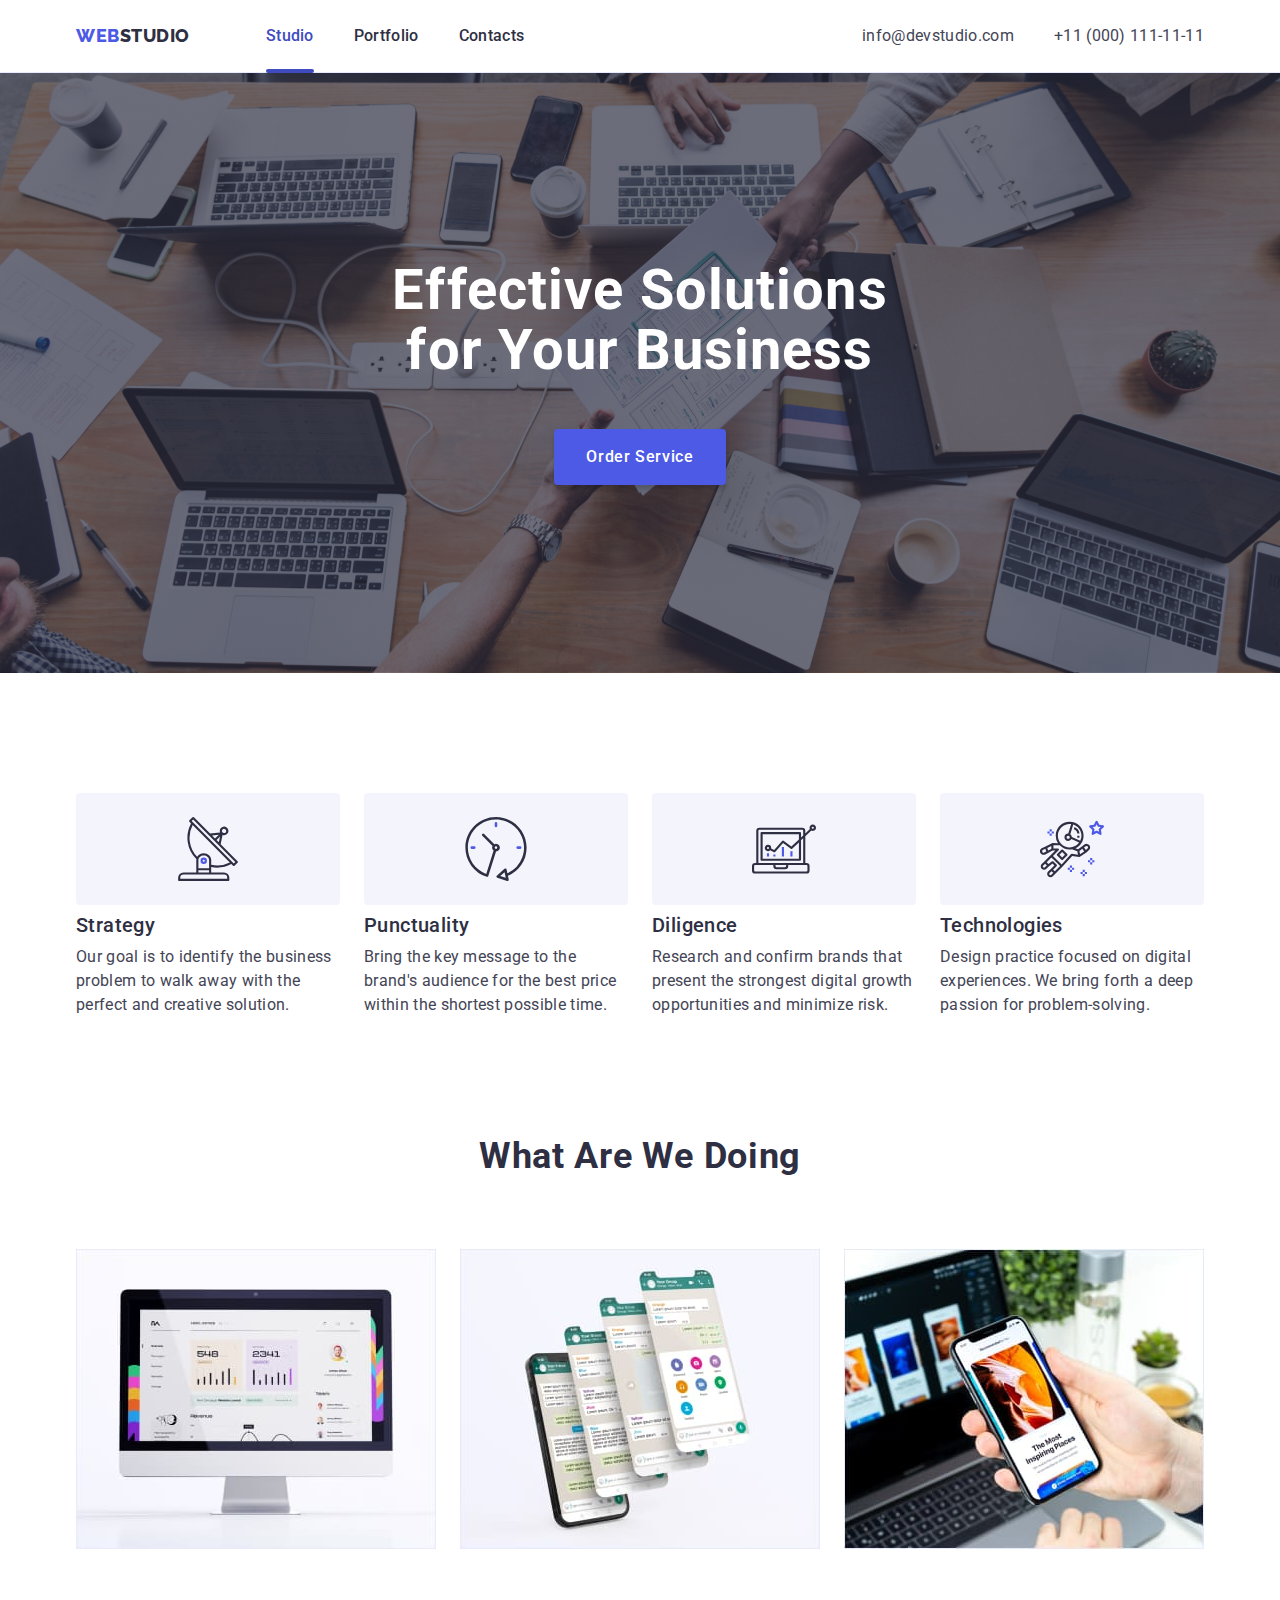
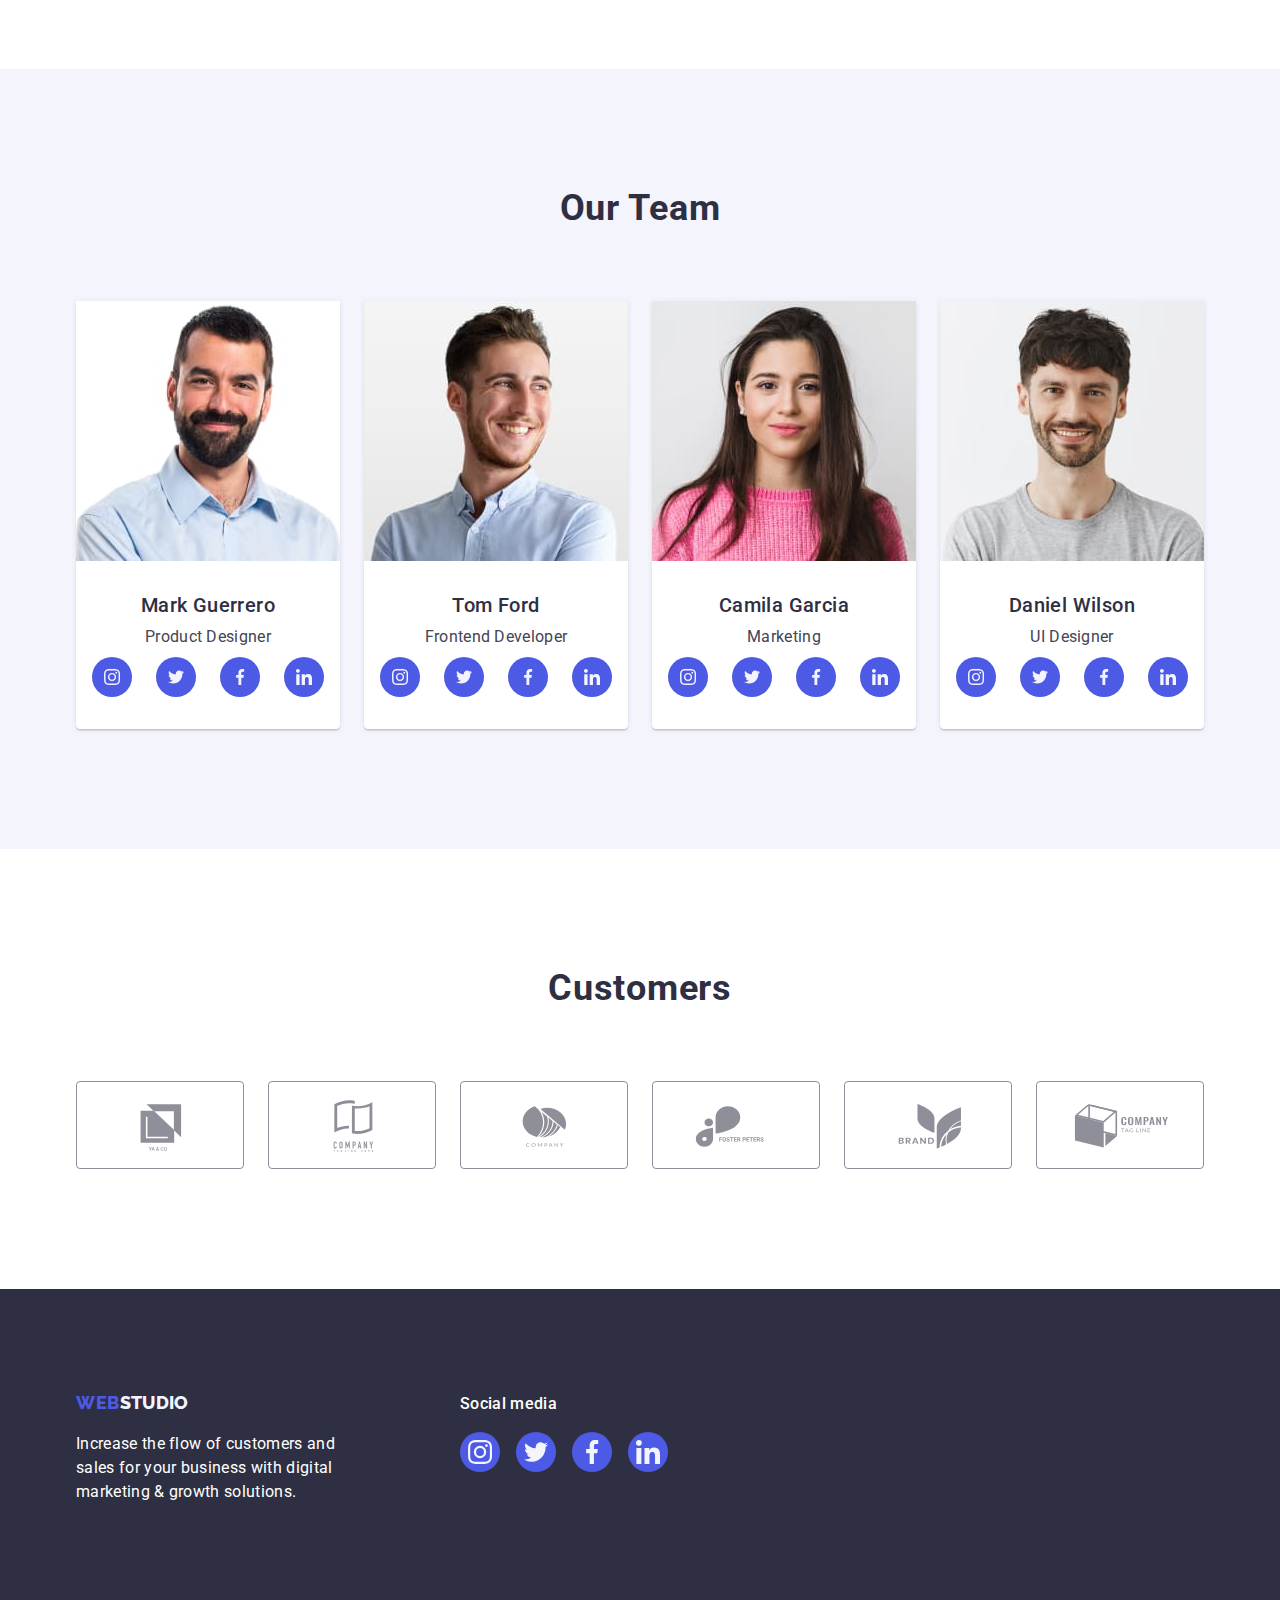
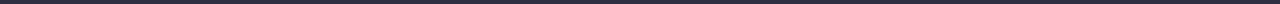
==== index.html @ bd39eb14 "Initial commit" ====
<!DOCTYPE html>
<html lang="en">
  <head>
    <meta charset="UTF-8" />
    <meta name="viewport" content="width=device-width, initial-scale=1.0" />
    <title>WEBSTUDIO</title>
    <link
      rel="stylesheet"
      href="https://cdnjs.cloudflare.com/ajax/libs/modern-normalize/2.0.0/modern-normalize.min.css"
      integrity="sha512-4xo8blKMVCiXpTaLzQSLSw3KFOVPWhm/TRtuPVc4WG6kUgjH6J03IBuG7JZPkcWMxJ5huwaBpOpnwYElP/m6wg=="
      crossorigin="anonymous"
      referrerpolicy="no-referrer"
    />
    <link rel="preconnect" href="https://fonts.googleapis.com" />
    <link rel="preconnect" href="https://fonts.gstatic.com" crossorigin />
    <link
      rel="stylesheet"
      href="https://cdn.jsdelivr.net/npm/modern-normalize@2.0.0/modern-normalize.min.css"
    />
    <link
      href="https://fonts.googleapis.com/css2?family=Raleway:wght@800&family=Roboto:wght@400;500;700;900&display=swap"
      rel="stylesheet"
    />
    <link rel="stylesheet" href="./css/styles.css" />
  </head>
  <body>
    <header class="page-header">
      <div class="container header-container">
        <nav class="menu-wrapper">
          <a href="./index.html" class="logo link"
            >Web<span class="logo-accent">Studio</span></a
          >
          <ul class="list header-flex-wrapper">
            <li class="menu-item">
              <a class="link current" href="./index.html">Studio</a>
            </li>
            <li class="menu-item">
              <a class="link" href="./portfolio.html">Portfolio</a>
            </li>
            <li class="menu-item"><a class="link" href="">Contacts</a></li>
          </ul>
        </nav>
        <address class="address-data">
          <ul class="list header-flex-wrapper">
            <li class="contact-data">
              <a class="link" href="mailto:info@devstudio.com"
                >info@devstudio.com</a
              >
            </li>
            <li class="contact-data">
              <a class="link" href="tel:+110001111111">+11 (000) 111-11-11</a>
            </li>
          </ul>
        </address>
      </div>
    </header>

    <main>
      <section class="hero-screen">
        <div class="container">
          <h1 class="hero-header">Effective Solutions for Your Business</h1>
          <button class="cta" type="button" data-modal-open>
            Order Service
          </button>
        </div>
      </section>

      <section class="section-wrapper">
        <div class="container">
          <h2 class="visually-hidden">About us</h2>
          <ul class="list list-wrapper">
            <li class="list-item">
              <div class="icon-wrapper">
                <svg
                  class="icon-block"
                  width="64"
                  height="64"
                  aria-label="Satelite icon"
                >
                  <use href="./images/icons.svg#icon-antenna"></use>
                </svg>
              </div>
              <h3 class="block-header">Strategy</h3>
              <p class="block-descr">
                Our goal is to identify the business problem to walk away with
                the perfect and creative solution.
              </p>
            </li>
            <li class="list-item">
              <div class="icon-wrapper">
                <svg
                  class="icon-block"
                  width="64"
                  height="64"
                  aria-label="Clock icon"
                >
                  <use href="./images/icons.svg#icon-clock"></use>
                </svg>
              </div>
              <h3 class="block-header">Punctuality</h3>
              <p class="block-descr">
                Bring the key message to the brand's audience for the best price
                within the shortest possible time.
              </p>
            </li>
            <li class="list-item">
              <div class="icon-wrapper">
                <svg
                  class="icon-block"
                  width="64"
                  height="64"
                  aria-label="Icon with laptop and diagram"
                >
                  <use href="./images/icons.svg#icon-diagram"></use>
                </svg>
              </div>
              <h3 class="block-header">Diligence</h3>
              <p class="block-descr">
                Research and confirm brands that present the strongest digital
                growth opportunities and minimize risk.
              </p>
            </li>
            <li class="list-item">
              <div class="icon-wrapper">
                <svg
                  class="icon-block"
                  width="64"
                  height="64"
                  aria-label="Icon with astronaut and stars"
                >
                  <use href="./images/icons.svg#icon-astronaut"></use>
                </svg>
              </div>
              <h3 class="block-header">Technologies</h3>
              <p class="block-descr">
                Design practice focused on digital experiences. We bring forth a
                deep passion for problem-solving.
              </p>
            </li>
          </ul>
        </div>
      </section>

      <section class="about-section-wrapper">
        <div class="container">
          <h2 class="section-header">What are we doing</h2>
          <ul class="list list-wrapper">
            <li class="photo-list">
              <img src="./images/desktop.jpg" alt="desktop" width="360" />
            </li>
            <li class="photo-list">
              <img src="./images/phone.jpg" alt="mobile versions" width="360" />
            </li>
            <li class="photo-list">
              <img
                src="./images/mobile.jpg"
                alt="mobile application"
                width="360"
              />
            </li>
          </ul>
        </div>
      </section>

      <section class="section-wrapper team-section">
        <div class="container">
          <h2 class="section-header">Our Team</h2>
          <ul class="list list-wrapper">
            <li class="team-card">
              <img
                src="./images/team/guerrero.jpg"
                alt="Mark Guerrero product designer"
                width="264"
              />
              <div class="card-text">
                <h3 class="block-header">Mark Guerrero</h3>
                <p class="block-descr">Product Designer</p>
                <ul class="list social-links-wrapper">
                  <li class="social-item">
                    <a class="social-link" href="">
                      <svg
                        class="social-icon"
                        width="16"
                        height="16"
                        aria-label="Instagram icon"
                      >
                        <use href="./images/icons.svg#icon-instagram"></use>
                      </svg>
                    </a>
                  </li>
                  <li class="social-item">
                    <a class="social-link" href="">
                      <svg
                        class="social-icon"
                        width="16"
                        height="16"
                        aria-label="Twitter icon"
                      >
                        <use href="./images/icons.svg#icon-twitter"></use>
                      </svg>
                    </a>
                  </li>
                  <li class="social-item">
                    <a class="social-link" href="">
                      <svg
                        class="social-icon"
                        width="16"
                        height="16"
                        aria-label="Facebook icon"
                      >
                        <use href="./images/icons.svg#icon-facebook"></use>
                      </svg>
                    </a>
                  </li>
                  <li class="social-item">
                    <a class="social-link" href="">
                      <svg
                        class="social-icon"
                        width="16"
                        height="16"
                        aria-label="Linkedin icon"
                      >
                        <use href="./images/icons.svg#icon-linkedin"></use>
                      </svg>
                    </a>
                  </li>
                </ul>
              </div>
            </li>
            <li class="team-card">
              <img
                src="./images/team/ford.jpg"
                alt="Tom Ford frontend developer"
                width="264"
              />
              <div class="card-text">
                <h3 class="block-header">Tom Ford</h3>
                <p class="block-descr">Frontend Developer</p>
                <ul class="list social-links-wrapper">
                  <li class="social-item">
                    <a class="social-link" href="">
                      <svg
                        class="social-icon"
                        width="16"
                        height="16"
                        aria-label="Instagram icon"
                      >
                        <use href="./images/icons.svg#icon-instagram"></use>
                      </svg>
                    </a>
                  </li>
                  <li class="social-item">
                    <a class="social-link" href="">
                      <svg
                        class="social-icon"
                        width="16"
                        height="16"
                        aria-label="Twitter icon"
                      >
                        <use href="./images/icons.svg#icon-twitter"></use>
                      </svg>
                    </a>
                  </li>
                  <li class="social-item">
                    <a class="social-link" href="">
                      <svg
                        class="social-icon"
                        width="16"
                        height="16"
                        aria-label="Facebook icon"
                      >
                        <use href="./images/icons.svg#icon-facebook"></use>
                      </svg>
                    </a>
                  </li>
                  <li class="social-item">
                    <a class="social-link" href="">
                      <svg
                        class="social-icon"
                        width="16"
                        height="16"
                        aria-label="Linkedin icon"
                      >
                        <use href="./images/icons.svg#icon-linkedin"></use>
                      </svg>
                    </a>
                  </li>
                </ul>
              </div>
            </li>
            <li class="team-card">
              <img
                src="./images/team/garcia.jpg"
                alt="Camila Garcia marketing"
                width="264"
              />
              <div class="card-text">
                <h3 class="block-header">Camila Garcia</h3>
                <p class="block-descr">Marketing</p>
                <ul class="list social-links-wrapper">
                  <li class="social-item">
                    <a class="social-link" href="">
                      <svg
                        class="social-icon"
                        width="16"
                        height="16"
                        aria-label="Instagram icon"
                      >
                        <use href="./images/icons.svg#icon-instagram"></use>
                      </svg>
                    </a>
                  </li>
                  <li class="social-item">
                    <a class="social-link" href="">
                      <svg
                        class="social-icon"
                        width="16"
                        height="16"
                        aria-label="Twitter icon"
                      >
                        <use href="./images/icons.svg#icon-twitter"></use>
                      </svg>
                    </a>
                  </li>
                  <li class="social-item">
                    <a class="social-link" href="">
                      <svg
                        class="social-icon"
                        width="16"
                        height="16"
                        aria-label="Facebook icon"
                      >
                        <use href="./images/icons.svg#icon-facebook"></use>
                      </svg>
                    </a>
                  </li>
                  <li class="social-item">
                    <a class="social-link" href="">
                      <svg
                        class="social-icon"
                        width="16"
                        height="16"
                        aria-label="Linkedin icon"
                      >
                        <use href="./images/icons.svg#icon-linkedin"></use>
                      </svg>
                    </a>
                  </li>
                </ul>
              </div>
            </li>
            <li class="team-card">
              <img
                src="./images/team/wilson.jpg"
                alt="Daniel Wilson UI designer"
                width="264"
              />
              <div class="card-text">
                <h3 class="block-header">Daniel Wilson</h3>
                <p class="block-descr">UI Designer</p>
                <ul class="list social-links-wrapper">
                  <li class="social-item">
                    <a class="social-link" href="">
                      <svg
                        class="social-icon"
                        width="16"
                        height="16"
                        aria-label="Instagram icon"
                      >
                        <use href="./images/icons.svg#icon-instagram"></use>
                      </svg>
                    </a>
                  </li>
                  <li class="social-item">
                    <a class="social-link" href="">
                      <svg
                        class="social-icon"
                        width="16"
                        height="16"
                        aria-label="Twitter icon"
                      >
                        <use href="./images/icons.svg#icon-twitter"></use>
                      </svg>
                    </a>
                  </li>
                  <li class="social-item">
                    <a class="social-link" href="">
                      <svg
                        class="social-icon"
                        width="16"
                        height="16"
                        aria-label="Facebook icon"
                      >
                        <use href="./images/icons.svg#icon-facebook"></use>
                      </svg>
                    </a>
                  </li>
                  <li class="social-item">
                    <a class="social-link" href="">
                      <svg
                        class="social-icon"
                        width="16"
                        height="16"
                        aria-label="Linkedin icon"
                      >
                        <use href="./images/icons.svg#icon-linkedin"></use>
                      </svg>
                    </a>
                  </li>
                </ul>
              </div>
            </li>
          </ul>
        </div>
      </section>
      <section class="section-wrapper">
        <div class="container">
          <h2 class="section-header">Customers</h2>
          <ul class="list customers-list-wrapper">
            <li class="customers-list-item">
              <a href="" class="customer-link-item">
                <svg
                  class="customers-icon"
                  width="104"
                  height="56"
                  aria-label="company logo"
                >
                  <use href="./images/icons.svg#icon-customer-1"></use>
                </svg>
              </a>
            </li>
            <li class="customers-list-item">
              <a href="" class="customer-link-item">
                <svg
                  class="customers-icon"
                  width="104"
                  height="56"
                  aria-label="company logo"
                >
                  <use href="./images/icons.svg#icon-customer-2"></use>
                </svg>
              </a>
            </li>
            <li class="customers-list-item">
              <a href="" class="customer-link-item"
                ><svg
                  class="customers-icon"
                  width="104"
                  height="56"
                  aria-label="company logo"
                >
                  <use href="./images/icons.svg#icon-customer-3"></use>
                </svg>
              </a>
            </li>
            <li class="customers-list-item">
              <a href="" class="customer-link-item">
                <svg
                  class="customers-icon"
                  width="104"
                  height="56"
                  aria-label="company logo"
                >
                  <use href="./images/icons.svg#icon-customer-4"></use>
                </svg>
              </a>
            </li>
            <li class="customers-list-item">
              <a href="" class="customer-link-item">
                <svg
                  class="customers-icon"
                  width="104"
                  height="56"
                  aria-label="company logo"
                >
                  <use href="./images/icons.svg#icon-customer-5"></use>
                </svg>
              </a>
            </li>
            <li class="customers-list-item">
              <a href="" class="customer-link-item">
                <svg
                  class="customers-icon"
                  width="104"
                  height="56"
                  aria-label="company logo"
                >
                  <use href="./images/icons.svg#icon-customer-6"></use>
                </svg>
              </a>
            </li>
          </ul>
        </div>
      </section>
    </main>

    <footer class="page-footer">
      <div class="container footer-container">
        <div class="footer-item">
          <a href="./index.html" class="logo link">
            Web<span class="footer-logo">Studio</span></a
          >
          <p class="footer-text">
            Increase the flow of customers and sales for your business with
            digital marketing & growth solutions.
          </p>
        </div>
        <div class="footer-item">
          <p class="footer-header-text">Social media</p>
          <ul class="list footer-links-wrapper">
            <li class="social-item">
              <a class="social-link-footer" href="">
                <svg
                  class="social-icon"
                  width="24"
                  height="24"
                  aria-label="Instagram icon"
                >
                  <use href="./images/icons.svg#icon-instagram"></use>
                </svg>
              </a>
            </li>
            <li class="social-item">
              <a class="social-link-footer" href="">
                <svg
                  class="social-icon"
                  width="24"
                  height="24"
                  aria-label="Twitter icon"
                >
                  <use href="./images/icons.svg#icon-twitter"></use>
                </svg>
              </a>
            </li>
            <li class="social-item">
              <a class="social-link-footer" href="">
                <svg
                  class="social-icon"
                  width="24"
                  height="24"
                  aria-label="Facebook icon"
                >
                  <use href="./images/icons.svg#icon-facebook"></use>
                </svg>
              </a>
            </li>
            <li class="social-item">
              <a class="social-link-footer" href="">
                <svg
                  class="social-icon"
                  width="24"
                  height="24"
                  aria-label="Linkedin icon"
                >
                  <use href="./images/icons.svg#icon-linkedin"></use>
                </svg>
              </a>
            </li>
          </ul>
        </div>
      </div>
    </footer>

    <div class="backdrop is-hidden" data-modal>
      <div class="modal">
        <button type="button" class="close-btn" data-modal-close>
          <svg
            class="icon-close"
            width="8"
            height="8"
            aria-label="Modal window close icon"
          >
            <use href="./images/icons.svg#icon-close"></use>
          </svg>
        </button>
      </div>
    </div>

    <script src="./js/modal.js"></script>
  </body>
</html>
---- css/styles.css ----
:root {
  --primary-dark-color: #2E2F42;
  --primary-text-color: #434455;
  --primary-background-color: #FFFFFF;
  --primary-brand-color: #4D5AE5;
  --pressed-button-color: #404BBF;
  --frame-color: #E7E9FC;
  --secondary-light-color: #F4F4FD;
  --transition-dur-and-func: 250ms cubic-bezier(0.4, 0, 0.2, 1)
}

body {
  font-family: "Roboto", sans-serif;
  color: var(--primary-text-color);
  background-color: var(--primary-background-color);
}

h1,
h2,
h3,
p,
ul {
  margin-top: 0;
  margin-bottom: 0;
}

ul {
  padding-left: 0;
}

img {
  display: block;
  width: 100%;
}

.list {
  list-style-type: none;
}

.link {
  display: block;
  text-decoration: none;
  color: var(--primary-dark-color);
  font-style: normal;
  transition: color var(--transition-dur-and-func);
}

button {
  cursor: pointer;
  font-size: 16px;
  font-weight: 500;
  line-height: 1.5;
  letter-spacing: 0.04em;
}

.container {
  max-width: 1158px;
  margin-left: auto;
  margin-right: auto;
  padding: 0 15px;
}

.header-container {
  display: flex;
  justify-content: space-between;
}

.page-header {
  border-bottom: 1px solid var(--frame-color);
  box-shadow: 0px 2px 1px rgba(46, 47, 66, 0.08), 0px 1px 1px rgba(46, 47, 66, 0.16), 0px 1px 6px rgba(46, 47, 66, 0.08);
}

.header-flex-wrapper {
  display: flex;
  gap: 40px;
}

.menu-wrapper {
  display: flex;
  align-items: center;
}

.logo {
  font-family: 'Raleway', sans-serif;
  font-size: 18px;
  font-weight: 800;
  line-height: 1.17;
  letter-spacing: 0.03em;
  margin-right: 76px;
  text-transform: uppercase;
  color: var(--primary-brand-color);
}

.logo-accent {
  color: var(--primary-dark-color);
}

.menu-item,
.footer-header-text {
  font-size: 16px;
  font-weight: 500;
  line-height: 1.5;
  letter-spacing: 0.02em;
}

.menu-item .link {
  padding-top: 24px;
  padding-bottom: 24px;
}

.list .link:hover,
.list .link:focus,
.list .link:active {
  color: var(--pressed-button-color);
}

.current {
  color: var(--pressed-button-color);
  position: relative;
}

.current::after {
  position: absolute;
  content: '';
  left: 0;
  bottom: -1px;
  width: 100%;
  height: 4px;
  border-radius: 2px;
  background-color: var(--pressed-button-color);
}

.contact-data .link {
  line-height: 1.5;
  letter-spacing: 0.02em;
  color: var(--primary-text-color);
  padding-top: 24px;
  padding-bottom: 24px;
}

.address-data {
  font-style: normal;
}

.hero-screen {
  max-width: 1440px;
  padding: 188px 0;
  margin: 0 auto;
  background-color: var(--primary-dark-color);
  color: var(--primary-background-color);
  text-align: center;
  background-image: linear-gradient(rgba(46, 47, 66, 0.7),
      rgba(46, 47, 66, 0.7)), url(../images/hero-bg.jpg);
  background-size: cover;
  background-repeat: no-repeat;
  background-position: center;
}

.hero-header {
  font-size: 56px;
  line-height: 1.07;
  letter-spacing: 0.02em;
  margin: 0 auto 48px;
  max-width: 496px;
}

.section-header {
  font-size: 36px;
  line-height: 1.11;
  letter-spacing: 0.02em;
  text-align: center;
  text-transform: capitalize;
  color: var(--primary-dark-color);
  margin-bottom: 72px;
}

.cta {
  padding: 16px 32px;
  color: var(--primary-background-color);
  display: block;
  min-width: 169px;
  height: 56px;
  border: none;
  border-radius: 4px;
  margin: 0 auto;
  background-color: var(--primary-brand-color);
  box-shadow: 0px 4px 4px 0px #00000026;
  transition: background-color var(--transition-dur-and-func);
}

.cta:hover,
.cta:focus {
  background-color: var(--pressed-button-color);
}

.list-wrapper {
  display: flex;
  gap: 24px;
}

.section-wrapper {
  padding: 120px 0;
}

.list-item {
  width: calc((100% - 72px)/4);
}

.about-section-wrapper {
  padding-bottom: 120px;
}

.icon-wrapper {
  height: 112px;
  display: flex;
  justify-content: center;
  align-items: center;
  margin-bottom: 8px;
  background-color: var(--secondary-light-color);
  border-radius: 4px;
}

.photo-list {
  width: calc((100% - 48px)/3);
}

.team-section {
  background-color: var(--secondary-light-color);
}

.team-card {
  background-color: var(--primary-background-color);
  width: calc((100% - 72px)/4);
  border-radius: 0px 0px 4px 4px;
  box-shadow: 0px 2px 1px 0px #2E2F4214, 0px 1px 1px 0px #2E2F4229, 0px 1px 6px 0px #2E2F4214;
}

.card-text {
  text-align: center;
  padding: 32px 0;
}

.social-links-wrapper {
  display: flex;
  justify-content: center;
  gap: 24px;
  padding: 8px 16px 0;
}

.social-link,
.social-link-footer {
  display: flex;
  justify-content: center;
  align-items: center;
  width: 40px;
  height: 40px;
  border-radius: 50%;
  background-color: var(--primary-brand-color);
  transition: background-color var(--transition-dur-and-func);
}

.social-link:hover,
.social-link:focus {
  background-color: var(--pressed-button-color);
}

.social-link-footer:hover,
.social-link-footer:focus {
  background-color: #31D0AA;
}

.customers-list-item {
  width: calc((100% - 24px*5)/6);
  height: 88px;
}

.social-icon {
  fill: #f4f4fd;
}

.customers-list-wrapper {
  display: flex;
  justify-content: space-between;
  gap: 24px;
}

.customer-link-item {
  display: flex;
  justify-content: center;
  align-items: center;
  height: 100%;
  padding: 16px 32px;
  color: #8E8F99;
  border: 1px solid #8E8F99;
  border-radius: 4px;
  transition: border-color var(--transition-dur-and-func), color var(--transition-dur-and-func);
}

.customer-link-item:hover,
.customer-link-item:focus {
  border-color: 1px solid var(--pressed-button-color);
  color: var(--pressed-button-color);
}

.customers-icon {
  fill: #8E8F99;
  transition: fill var(--transition-dur-and-func);
}

.customer-link-item:hover .customers-icon,
.customer-link-item:focus .customers-icon {
  fill: var(--pressed-button-color);
}

.block-header,
.portfolio-header {
  font-size: 20px;
  font-weight: 500;
  line-height: 1.2;
  letter-spacing: 0.02em;
  color: var(--primary-dark-color);
  margin-bottom: 8px;
}

.block-descr,
.portfolio-descr,
.portfolio-overlay-text {
  line-height: 1.5;
  letter-spacing: 0.02em;
}

.portfolio-descr {
  color: var(--primary-text-color);
}

.portfolio-overlay {
  position: relative;
  overflow: hidden;
}

.portfolio-overlay-text {
  position: absolute;
  top: 0;
  left: 0;
  padding: 40px 32px;
  background-color: #4D5AE5;
  width: 100%;
  height: 100%;
  color: var(--secondary-light-color);
  transition: transform var(--transition-dur-and-func);
  transform: translateY(100%);
}

.portfoloio-link:hover .portfolio-overlay-text,
.portfoloio-link:focus .portfolio-overlay-text {
  transform: translateY(0%);
}

.visually-hidden {
  position: absolute;
  width: 1px;
  height: 1px;
  margin: -1px;
  border: 0;
  padding: 0;
  white-space: nowrap;
  clip-path: inset(100%);
  clip: rect(0 0 0 0);
  overflow: hidden;
}

.portfolio-section {
  padding-top: 96px;
  padding-bottom: 120px;
}

.portfolio-cards {
  display: flex;
  justify-content: center;
  flex-wrap: wrap;
  gap: 48px 24px;
}

.portfolio-item {
  width: calc((100% - 48px) / 3);
}

.portfoloio-link {
  box-shadow: none;
  transition: box-shadow var(--transition-dur-and-func);
}

.portfoloio-link:hover,
.portfoloio-link:focus {
  box-shadow: 0px 1px 6px rgba(46, 47, 66, 0.08),
    0px 1px 1px rgba(46, 47, 66, 0.16),
    0px 2px 1px rgba(46, 47, 66, 0.08);
}

.portfolio-card-text {
  padding: 32px 16px;
  border: 1px solid var(--frame-color);
  border-top: none;
}

.filter-menu {
  display: flex;
  justify-content: center;
  gap: 24px;
  margin-bottom: 72px;
}

.filter-button {
  color: var(--primary-brand-color);
  background-color: var(--secondary-light-color);
  padding: 12px 24px;
  border: 1px solid var(--frame-color);
  border-radius: 4px;
  box-shadow: none;
  transition: color var(--transition-dur-and-func), background-color var(--transition-dur-and-func), border-color var(--transition-dur-and-func), box-shadow var(--transition-dur-and-func);
}

.filter-button:hover,
.filter-button:focus {
  color: var(--primary-background-color);
  background-color: var(--pressed-button-color);
  border-color: var(--pressed-button-color);
  box-shadow: 0px 3px 1px rgba(0, 0, 0, 0.1),
    0px 2px 1px rgba(0, 0, 0, 0.08),
    0px 2px 2px rgba(0, 0, 0, 0.12);
}

.page-footer {
  padding: 100px 0;
  background-color: var(--primary-dark-color);
}

.footer-container {
  display: flex;
  align-items: baseline;
}

.footer-item:first-child {
  margin-right: 120px;
}

.footer-item .logo {
  display: inline-block;
  margin-bottom: 16px;
  color: var(--primary-brand-color);
}

.footer-links-wrapper {
  display: flex;
  gap: 16px;

}

.footer-header-text {
  margin-bottom: 16px;
  color: var(--primary-background-color);
}

.footer-text,
.footer-logo {
  line-height: 1.5;
  letter-spacing: 0.02em;
}

.footer-logo {
  color: var(--secondary-light-color);
}

.footer-text {
  max-width: 264px;
  color: var(--primary-background-color);
}

.backdrop {
  position: fixed;
  top: 0;
  left: 0;
  z-index: 9999;
  width: 100%;
  height: 100%;
  background-color: rgba(46, 47, 66, 0.4);
  transition: opacity var(--transition-dur-and-func), visibility var(--transition-dur-and-func);
}

.is-hidden {
  opacity: 0;
  visibility: hidden;
  pointer-events: none;
}

.modal {
  position: absolute;
  top: 50%;
  left: 50%;
  transform: translate(-50%, -50%);
  width: 408px;
  min-height: 584px;
  background-color: #FCFCFC;
  border-radius: 4px;
  box-shadow: 0px 1px 1px rgba(0, 0, 0, 0.14), 0px 1px 3px rgba(0, 0, 0, 0.12), 0px 2px 1px rgba(0, 0, 0, 0.2);
  transition: transform var(--transition-dur-and-func);
}

.close-btn {
  position: absolute;
  top: 24px;
  right: 24px;
  width: 24px;
  height: 24px;
  padding: 0;
  line-height: 0;
  display: flex;
  align-items: center;
  justify-content: center;
  border-radius: 50%;
  border: 1px solid rgba(0, 0, 0, 0.1);
  background-color: var(--frame-color);
  transition: background-color var(--transition-dur-and-func), border var(--transition-dur-and-func);
}

.icon-close {
  fill: #000;
  transition: fill var(--transition-dur-and-func);
}

.close-btn:hover,
.close-btn:focus {
  background-color: var(--pressed-button-color);
  border: none;
}

.close-btn:hover .icon-close,
.close-btn:focus .icon-close {
  fill: #FFFFFF;
}
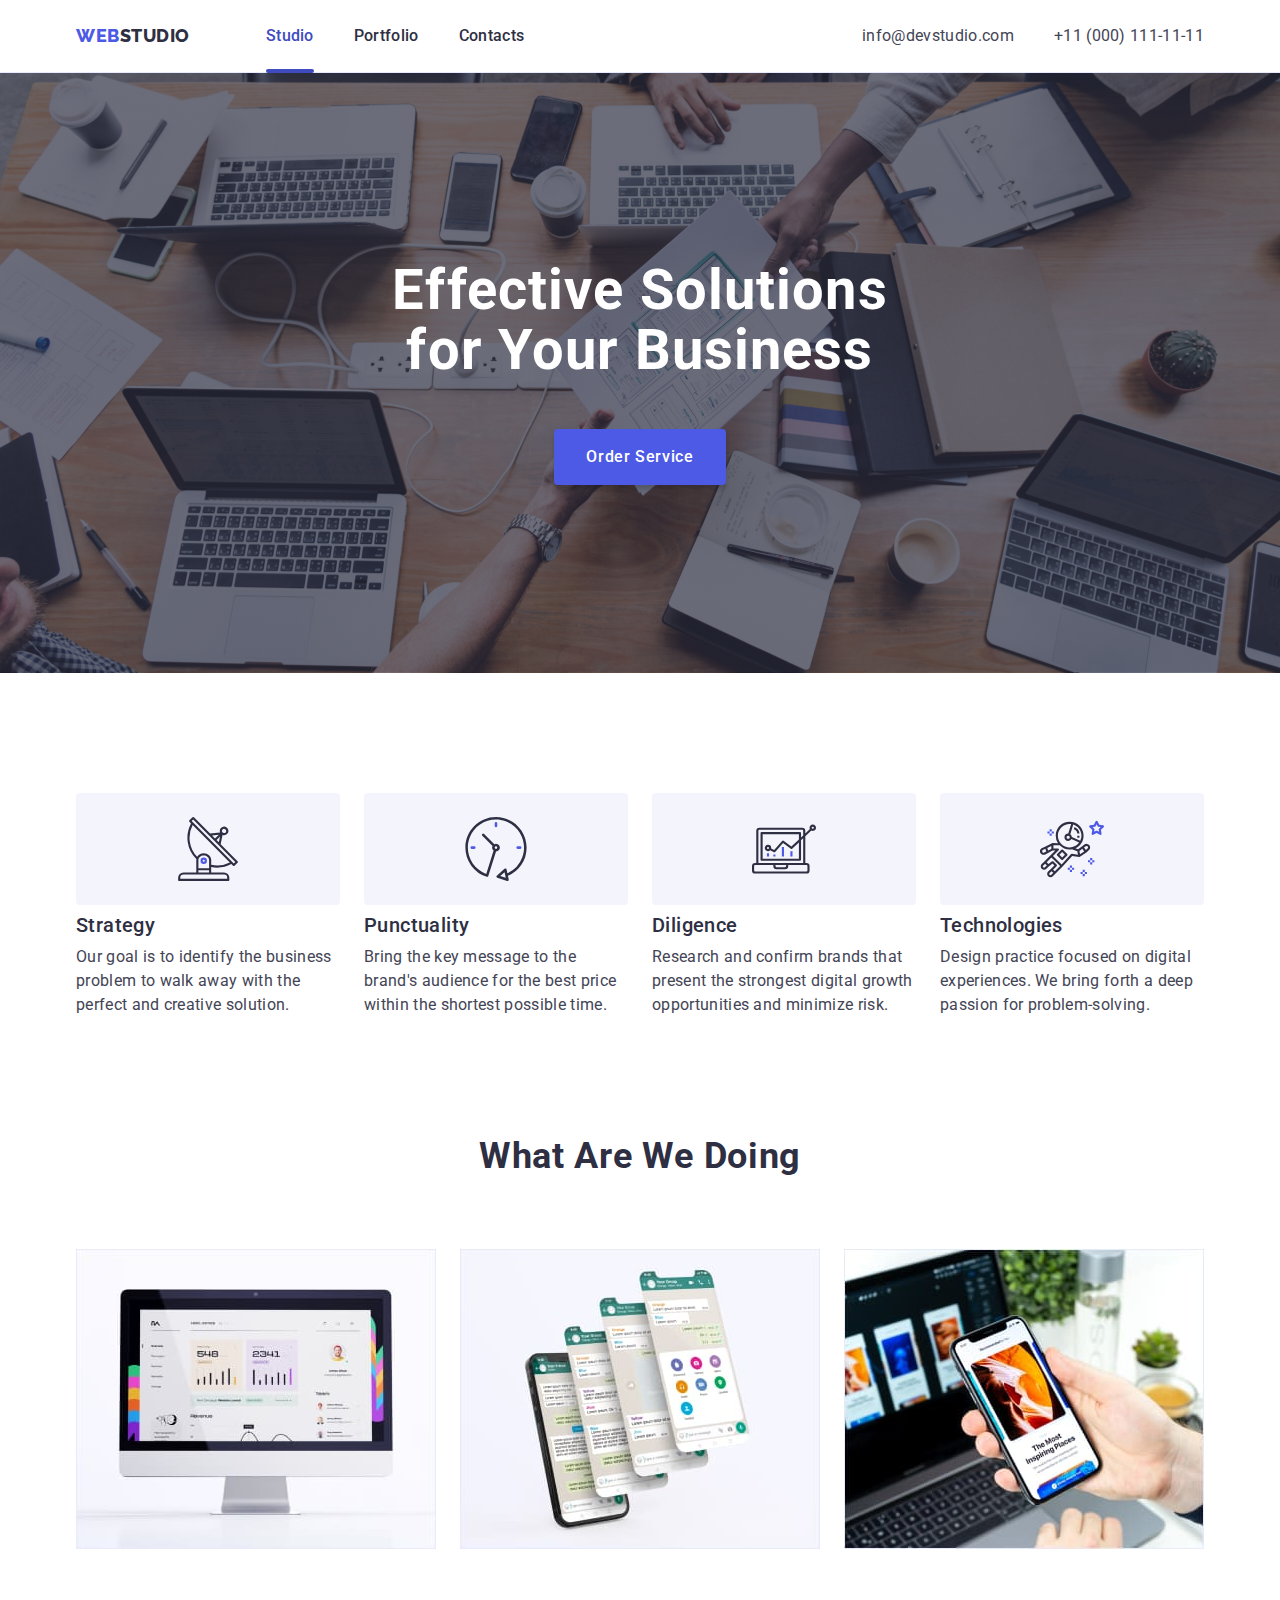
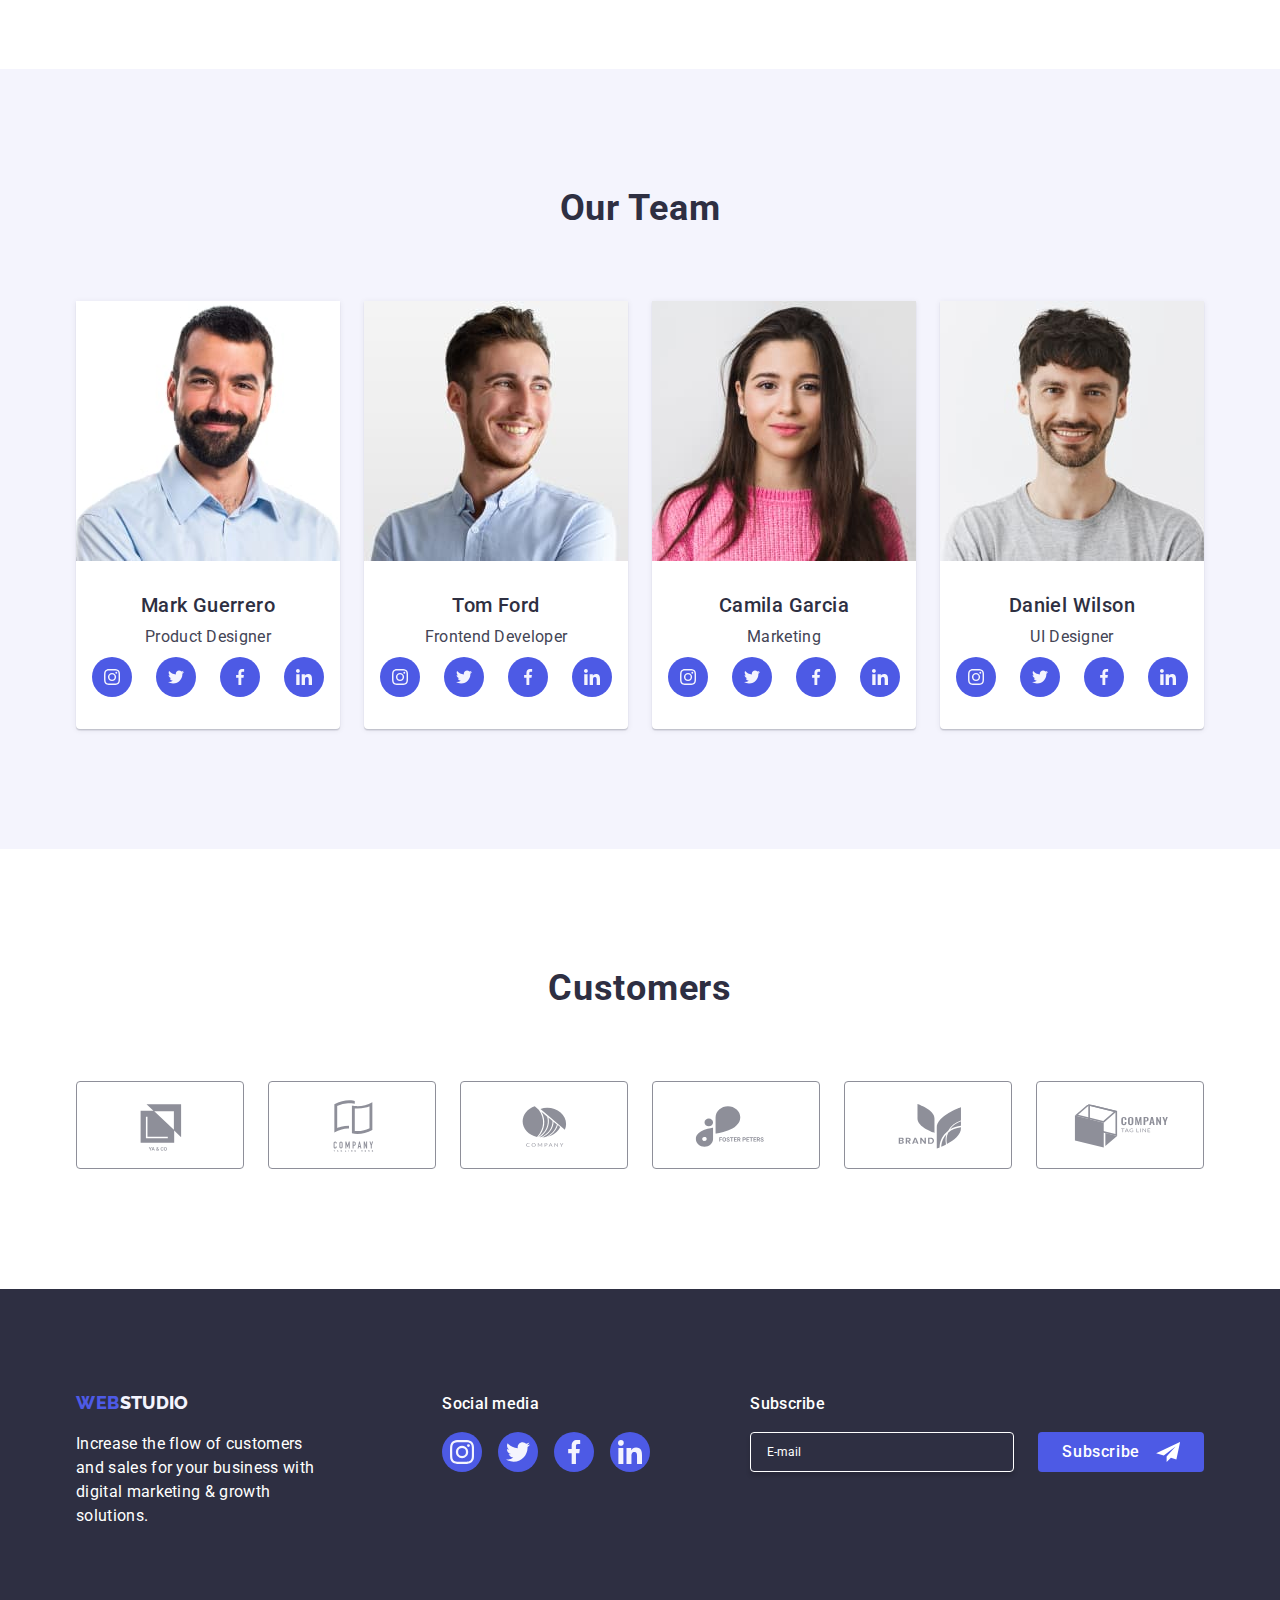
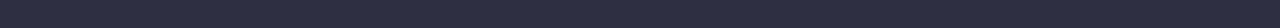
==== commit 5177f0fd: "add form to modal" ====
--- a/index.html
+++ b/index.html
@@ -558,6 +558,32 @@
             </li>
           </ul>
         </div>
+        <div class="footer-subscribe-form">
+          <p class="footer-header-text">Subscribe</p>
+          <form class="subscribe-form">
+            <!-- <label class="footer-form-label" for="subscribe-input"
+              >Subscribe</label
+            > -->
+            <input
+              id="subscribe-input"
+              class="footer-subscribe-input form-input"
+              name="email_subscribe"
+              placeholder="E-mail"
+            />
+
+            <button class="footer-submit-btn" type="submit">
+              Subscribe
+              <svg
+                class="footer-send-icon"
+                width="24"
+                height="20"
+                aria-label="Send button icon"
+              >
+                <use href="./images/icons.svg#icon-send"></use>
+              </svg>
+            </button>
+          </form>
+        </div>
       </div>
     </footer>
 
@@ -573,6 +599,96 @@
             <use href="./images/icons.svg#icon-close"></use>
           </svg>
         </button>
+        <h3 class="modal-form-header">
+          Leave your contacts and we will call you back
+        </h3>
+        <form class="modal-form">
+          <label class="modal-form-label">
+            Name
+            <span class="modal-input-wrapper">
+              <input
+                class="text-input modal-form-input"
+                name="user_name"
+                type="text"
+                required
+              />
+              <svg
+                class="input-icon"
+                width="18"
+                height="24"
+                aria-label="Person icon"
+              >
+                <use href="./images/icons.svg#icon-person"></use>
+              </svg>
+            </span>
+          </label>
+          <label class="modal-form-label">
+            Phone
+            <span class="modal-input-wrapper">
+              <input
+                class="text-input modal-form-input"
+                type="tel"
+                name="user_phone"
+                required
+              />
+              <svg
+                class="input-icon"
+                width="18"
+                height="24"
+                aria-label="Phone icon"
+              >
+                <use href="./images/icons.svg#icon-phone"></use>
+              </svg>
+            </span>
+          </label>
+          <label class="modal-form-label">
+            Email
+            <span class="modal-input-wrapper">
+              <input
+                class="text-input modal-form-input"
+                type="email"
+                name="user_email"
+                required
+              />
+              <svg
+                class="input-icon"
+                width="18"
+                height="24"
+                aria-label="Letter icon"
+              >
+                <use href="./images/icons.svg#icon-email"></use>
+              </svg>
+            </span>
+          </label>
+          <label class="modal-form-label">
+            Comment
+            <textarea
+              class="modal-form-input modal-textarea"
+              name="user_comment"
+              placeholder="Text input"
+            ></textarea>
+          </label>
+          <label class="modal-form-label policy-field">
+            <input
+              type="checkbox"
+              class="hidden-policy-checkbox"
+              name="policy_acceptance"
+            />
+            <svg
+              class="custom-checkbox"
+              width="10"
+              height="8"
+              aria-label="Checkmark icon"
+            >
+              <use href="./images/icons.svg#icon-check"></use>
+            </svg>
+
+            I accept the terms and conditions of the&nbsp;
+            <a href="" class="policy-link">Privacy Policy</a></label
+          >
+
+          <button class="modal-submit-btn" type="submit">Send</button>
+        </form>
       </div>
     </div>
 
--- a/css/styles.css
+++ b/css/styles.css
@@ -60,6 +60,14 @@
   padding: 0 15px;
 }
 
+.form-input {
+  padding: 8px 16px;
+  line-height: 2;
+  font-size: 12px;
+  border-radius: 4px;
+  max-height: 40px;
+}
+
 .header-container {
   display: flex;
   justify-content: space-between;
@@ -174,7 +182,8 @@
   margin-bottom: 72px;
 }
 
-.cta {
+.cta,
+.modal-submit-btn {
   padding: 16px 32px;
   color: var(--primary-background-color);
   display: block;
@@ -189,7 +198,9 @@
 }
 
 .cta:hover,
-.cta:focus {
+.cta:focus,
+.modal-submit-btn:hover,
+.modal-submit-btn:focus {
   background-color: var(--pressed-button-color);
 }
 
@@ -476,6 +487,62 @@
   color: var(--primary-background-color);
 }
 
+.footer-subscribe-form {
+  margin-left: 100px;
+}
+
+.subscribe-form {
+  display: flex;
+  gap: 24px;
+  align-items: center;
+}
+
+.footer-form-label {
+  display: block;
+  font-size: 16px;
+  font-weight: 500;
+  line-height: 1.5;
+  letter-spacing: 0.02em;
+  margin-bottom: 16px;
+  color: var(--primary-background-color);
+}
+
+.footer-subscribe-input {
+  min-width: 264px;
+  color: var(--primary-background-color);
+  border: 1px solid var(--primary-background-color);
+  background-color: var(--primary-dark-color);
+  box-shadow: 0px 4px 4px 0px rgba(0, 0, 0, 0.15);
+}
+
+.footer-subscribe-input::placeholder {
+  color: var(--primary-background-color);
+}
+
+.footer-submit-btn {
+  padding: 8px 24px;
+  display: flex;
+  align-items: center;
+  align-items: center;
+  gap: 16px;
+  border-radius: 4px;
+  border: none;
+  color: var(--primary-background-color);
+  background-color: var(--primary-brand-color);
+  transition: color var(--transition-dur-and-func), background-color var(--transition-dur-and-func);
+}
+
+.footer-submit-btn:hover,
+.footer-submit-btn:focus {
+  color: var(--primary-background-color);
+  background-color: var(--pressed-button-color);
+}
+
+.footer-send-icon {
+  margin: 2px 0;
+  fill: var(--primary-background-color);
+}
+
 .backdrop {
   position: fixed;
   top: 0;
@@ -498,6 +565,7 @@
   top: 50%;
   left: 50%;
   transform: translate(-50%, -50%);
+  padding: 72px 24px 24px;
   width: 408px;
   min-height: 584px;
   background-color: #FCFCFC;
@@ -537,4 +605,111 @@
 .close-btn:hover .icon-close,
 .close-btn:focus .icon-close {
   fill: #FFFFFF;
+}
+
+.modal-form-header {
+  text-align: center;
+  font-size: 16px;
+  font-weight: 500;
+  line-height: 1.5;
+  letter-spacing: 0.02em;
+  margin-bottom: 16px;
+  color: var(--primary-dark-color);
+}
+
+.modal-form-label {
+  display: block;
+  font-size: 12px;
+  line-height: 1.17;
+  letter-spacing: 0.04em;
+  color: #8E8F99;
+}
+
+.modal-form-input {
+  width: 100%;
+  min-width: 360px;
+  border-radius: 4px;
+  font-size: 18px;
+  margin: 8px 0;
+  border: 1px solid rgba(46, 47, 66, 0.4);
+  transition: border var(--transition-dur-and-func);
+}
+
+.text-input {
+  height: 40px;
+  padding-left: 38px;
+}
+
+.modal-form-input:hover,
+.modal-form-input:focus {
+  outline: transparent;
+  outline-offset: 4px;
+  border: 1px solid rgba(77, 90, 229, 1)
+}
+
+.modal-input-wrapper {
+  position: relative;
+}
+
+.input-icon {
+  position: absolute;
+  top: 50%;
+  transform: translateY(-50%);
+  left: 16px;
+  fill: var(--primary-dark-color);
+  transition: fill var(--transition-dur-and-func);
+}
+
+.modal-form-input:hover+.input-icon,
+.modal-form-input:focus+.input-icon {
+  fill: var(--primary-brand-color);
+}
+
+.modal-textarea {
+  height: 120px;
+  padding: 8px 16px;
+  border-radius: 4px;
+  resize: none;
+}
+
+.modal-textarea::placeholder {
+  font-size: 12px;
+  line-height: 1.17;
+  color: rgba(46, 47, 66, 0.4);
+}
+
+.hidden-policy-checkbox {
+  position: absolute;
+  pointer-events: none;
+  opacity: 0;
+}
+
+.hidden-policy-checkbox:checked+.custom-checkbox {
+  border-color: 1px solid rgba(64, 75, 191, 1);
+  background-color: var(--pressed-button-color);
+  fill: var(--secondary-light-color);
+}
+
+.hidden-policy-checkbox:focus+.custom-checkbox {
+  outline: 1px solid rgba(77, 90, 229, 1)
+}
+
+.policy-field {
+  display: flex;
+  align-items: center;
+  flex-wrap: wrap;
+  margin: 16px 0 24px;
+}
+
+.custom-checkbox {
+  width: 16px;
+  height: 16px;
+  padding: 3px 2px;
+  margin-right: 8px;
+  cursor: pointer;
+  border-radius: 2px;
+  fill: none;
+  border: 1px solid rgba(46, 47, 66, 0.4);
+  background-color: var(--primary-background-color);
+  transition: fill var(--transition-dur-and-func), background-color var(--transition-dur-and-func), border-color var(--transition-dur-and-func);
 }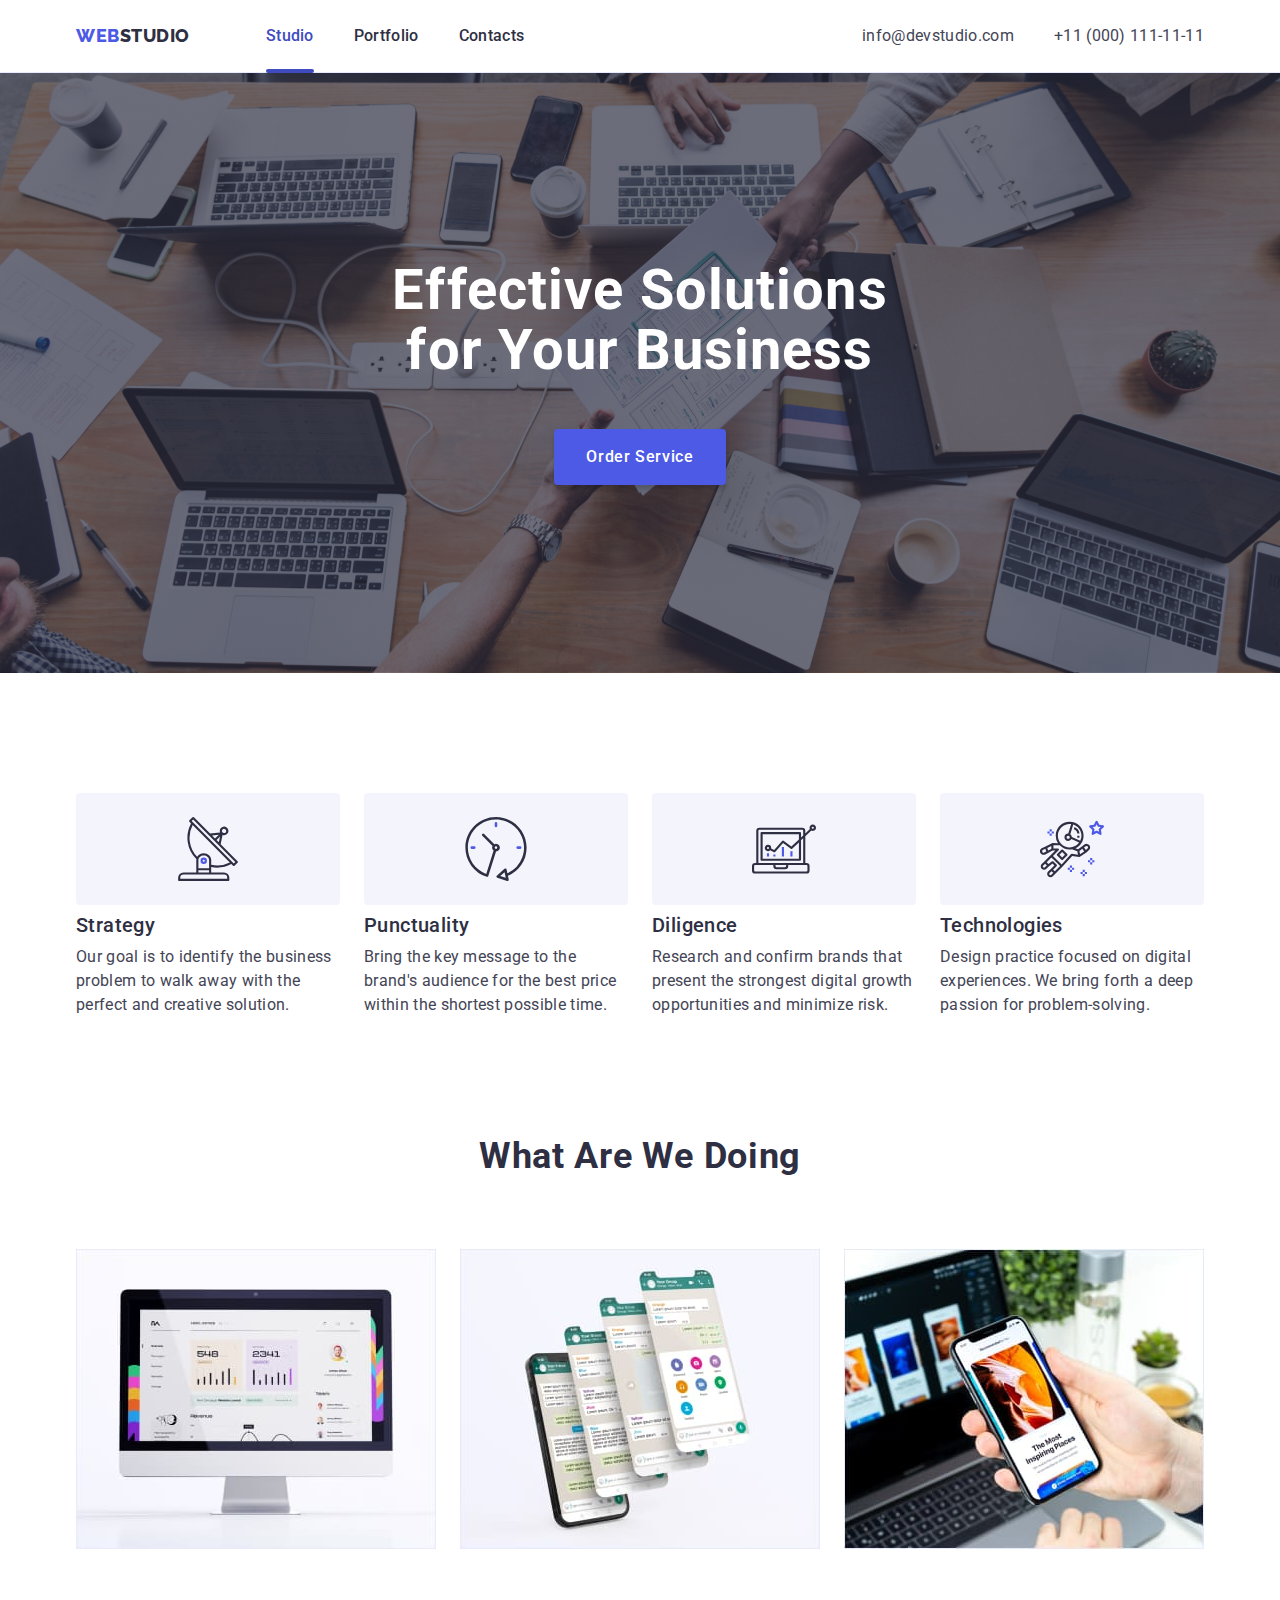
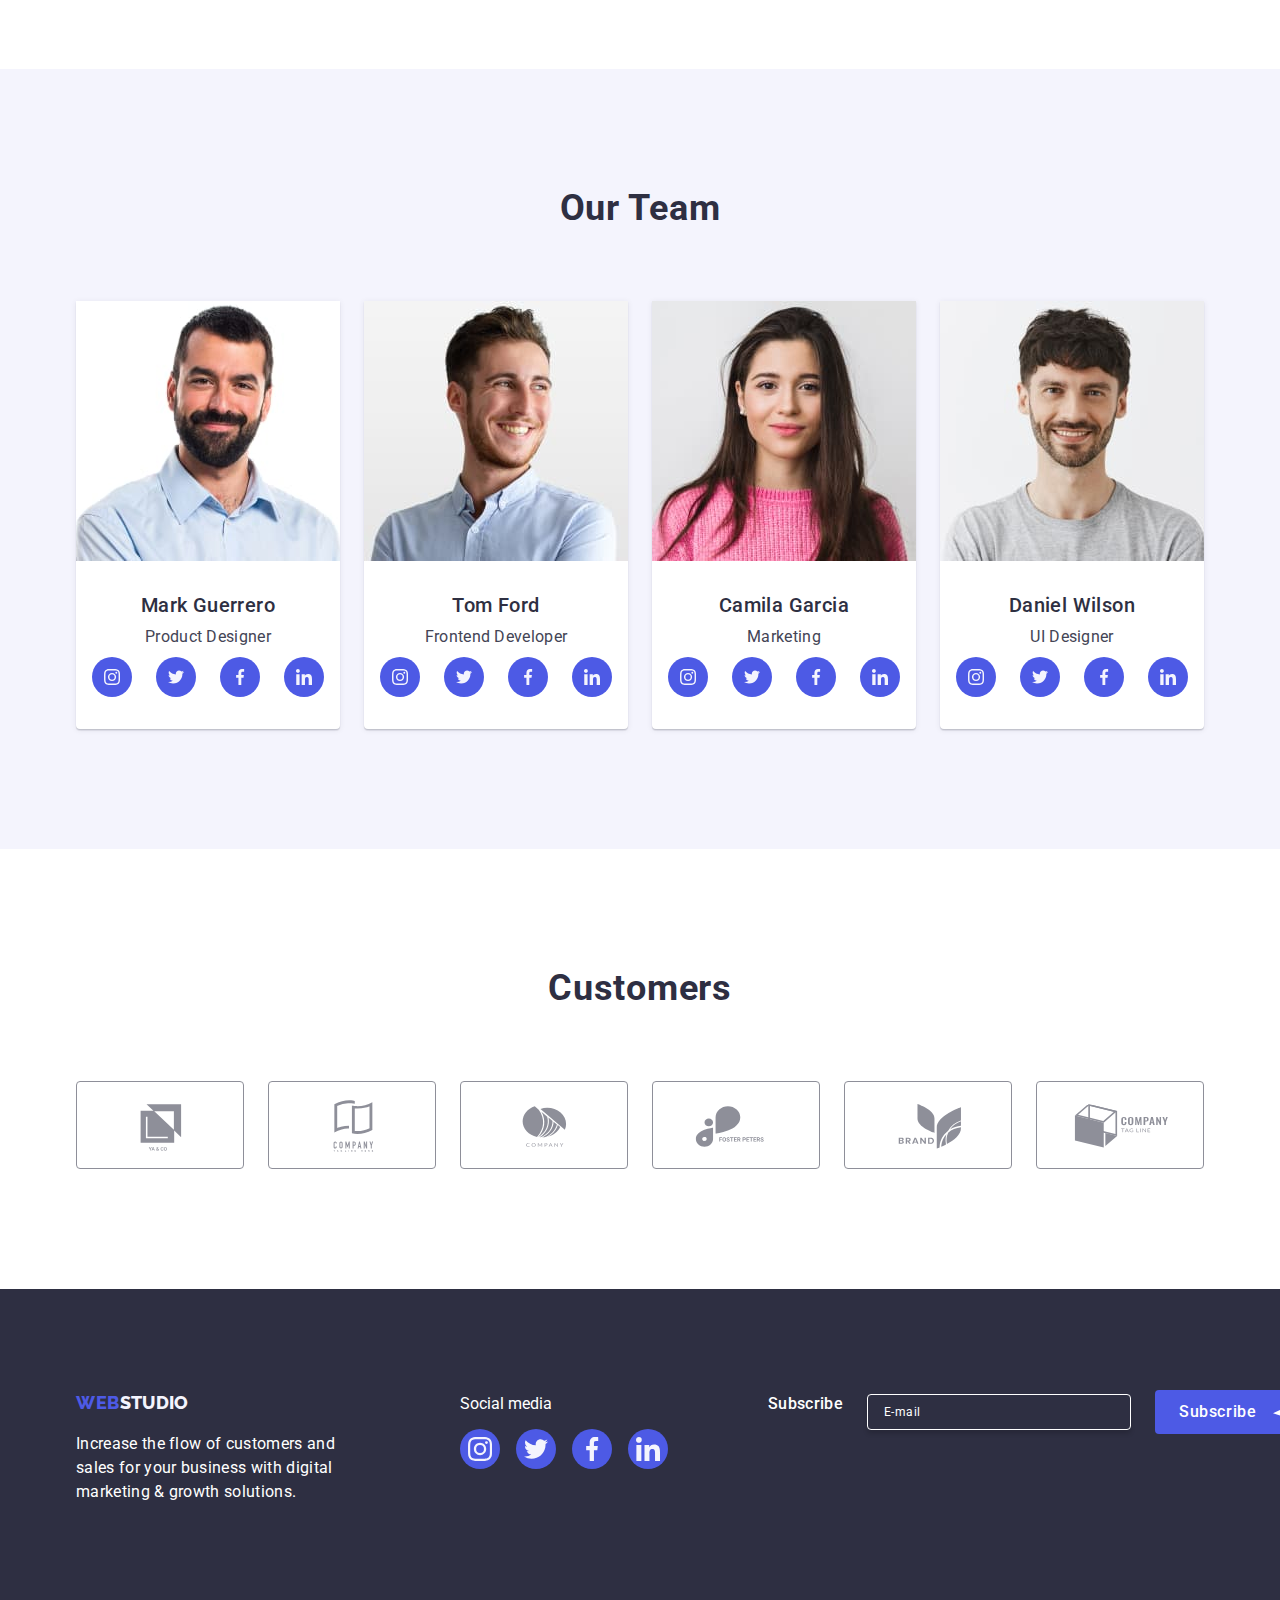
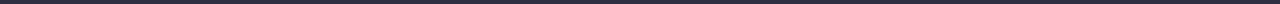
==== commit 72c53532: "add subscribe input to Portfolio tab" ====
--- a/index.html
+++ b/index.html
@@ -559,15 +559,15 @@
           </ul>
         </div>
         <div class="footer-subscribe-form">
-          <p class="footer-header-text">Subscribe</p>
           <form class="subscribe-form">
-            <!-- <label class="footer-form-label" for="subscribe-input"
+            <label class="footer-form-label" for="subscribe-input"
               >Subscribe</label
-            > -->
+            >
             <input
               id="subscribe-input"
               class="footer-subscribe-input form-input"
               name="email_subscribe"
+              type="email"
               placeholder="E-mail"
             />
 
@@ -576,7 +576,7 @@
               <svg
                 class="footer-send-icon"
                 width="24"
-                height="20"
+                height="24"
                 aria-label="Send button icon"
               >
                 <use href="./images/icons.svg#icon-send"></use>
@@ -599,9 +599,9 @@
             <use href="./images/icons.svg#icon-close"></use>
           </svg>
         </button>
-        <h3 class="modal-form-header">
+        <p class="modal-form-header">
           Leave your contacts and we will call you back
-        </h3>
+        </p>
         <form class="modal-form">
           <label class="modal-form-label">
             Name
--- a/css/styles.css
+++ b/css/styles.css
@@ -62,8 +62,9 @@
 
 .form-input {
   padding: 8px 16px;
-  line-height: 2;
+  line-height: 1.5;
   font-size: 12px;
+  letter-spacing: 0.04em;
   border-radius: 4px;
   max-height: 40px;
 }
@@ -103,8 +104,7 @@
   color: var(--primary-dark-color);
 }
 
-.menu-item,
-.footer-header-text {
+.menu-item {
   font-size: 16px;
   font-weight: 500;
   line-height: 1.5;
@@ -483,7 +483,7 @@
 }
 
 .footer-text {
-  max-width: 264px;
+  width: 264px;
   color: var(--primary-background-color);
 }
 
@@ -521,9 +521,10 @@
 
 .footer-submit-btn {
   padding: 8px 24px;
+  min-width: 165px;
   display: flex;
   align-items: center;
-  align-items: center;
+  justify-content: center;
   gap: 16px;
   border-radius: 4px;
   border: none;
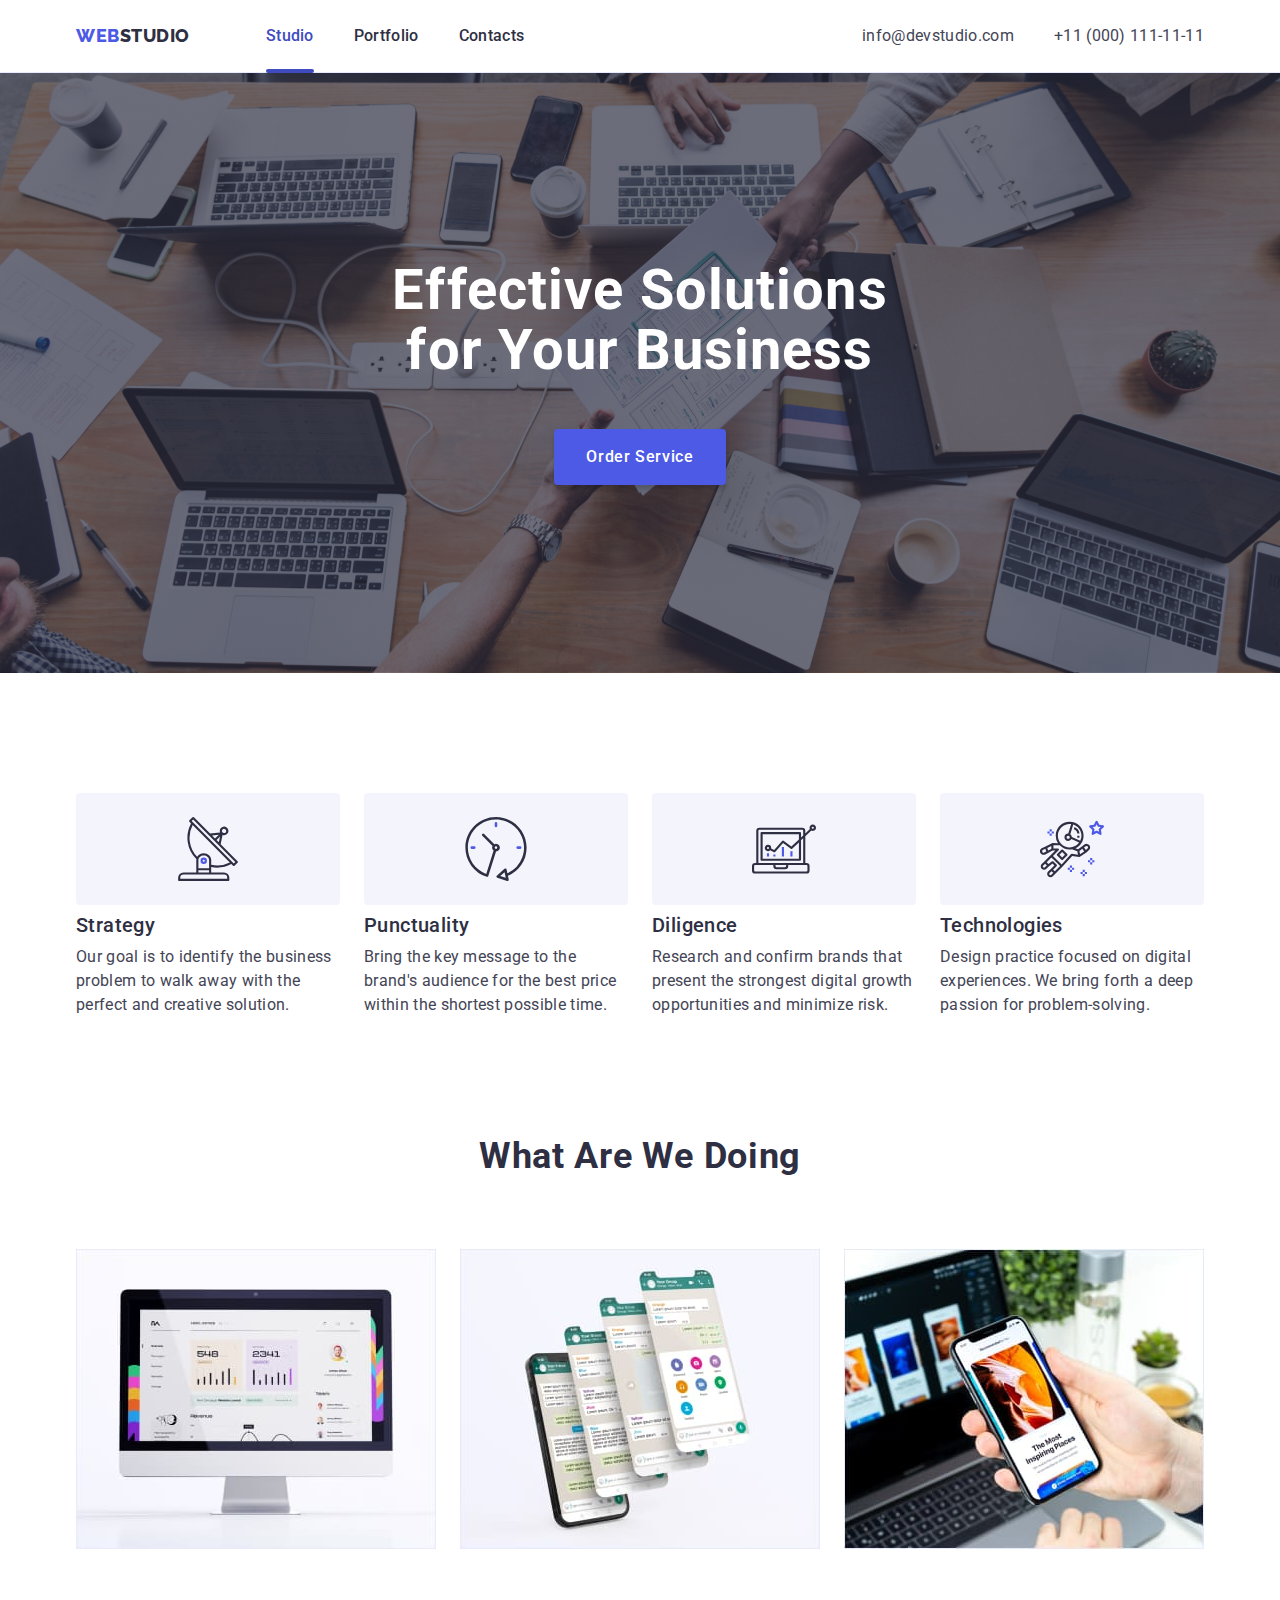
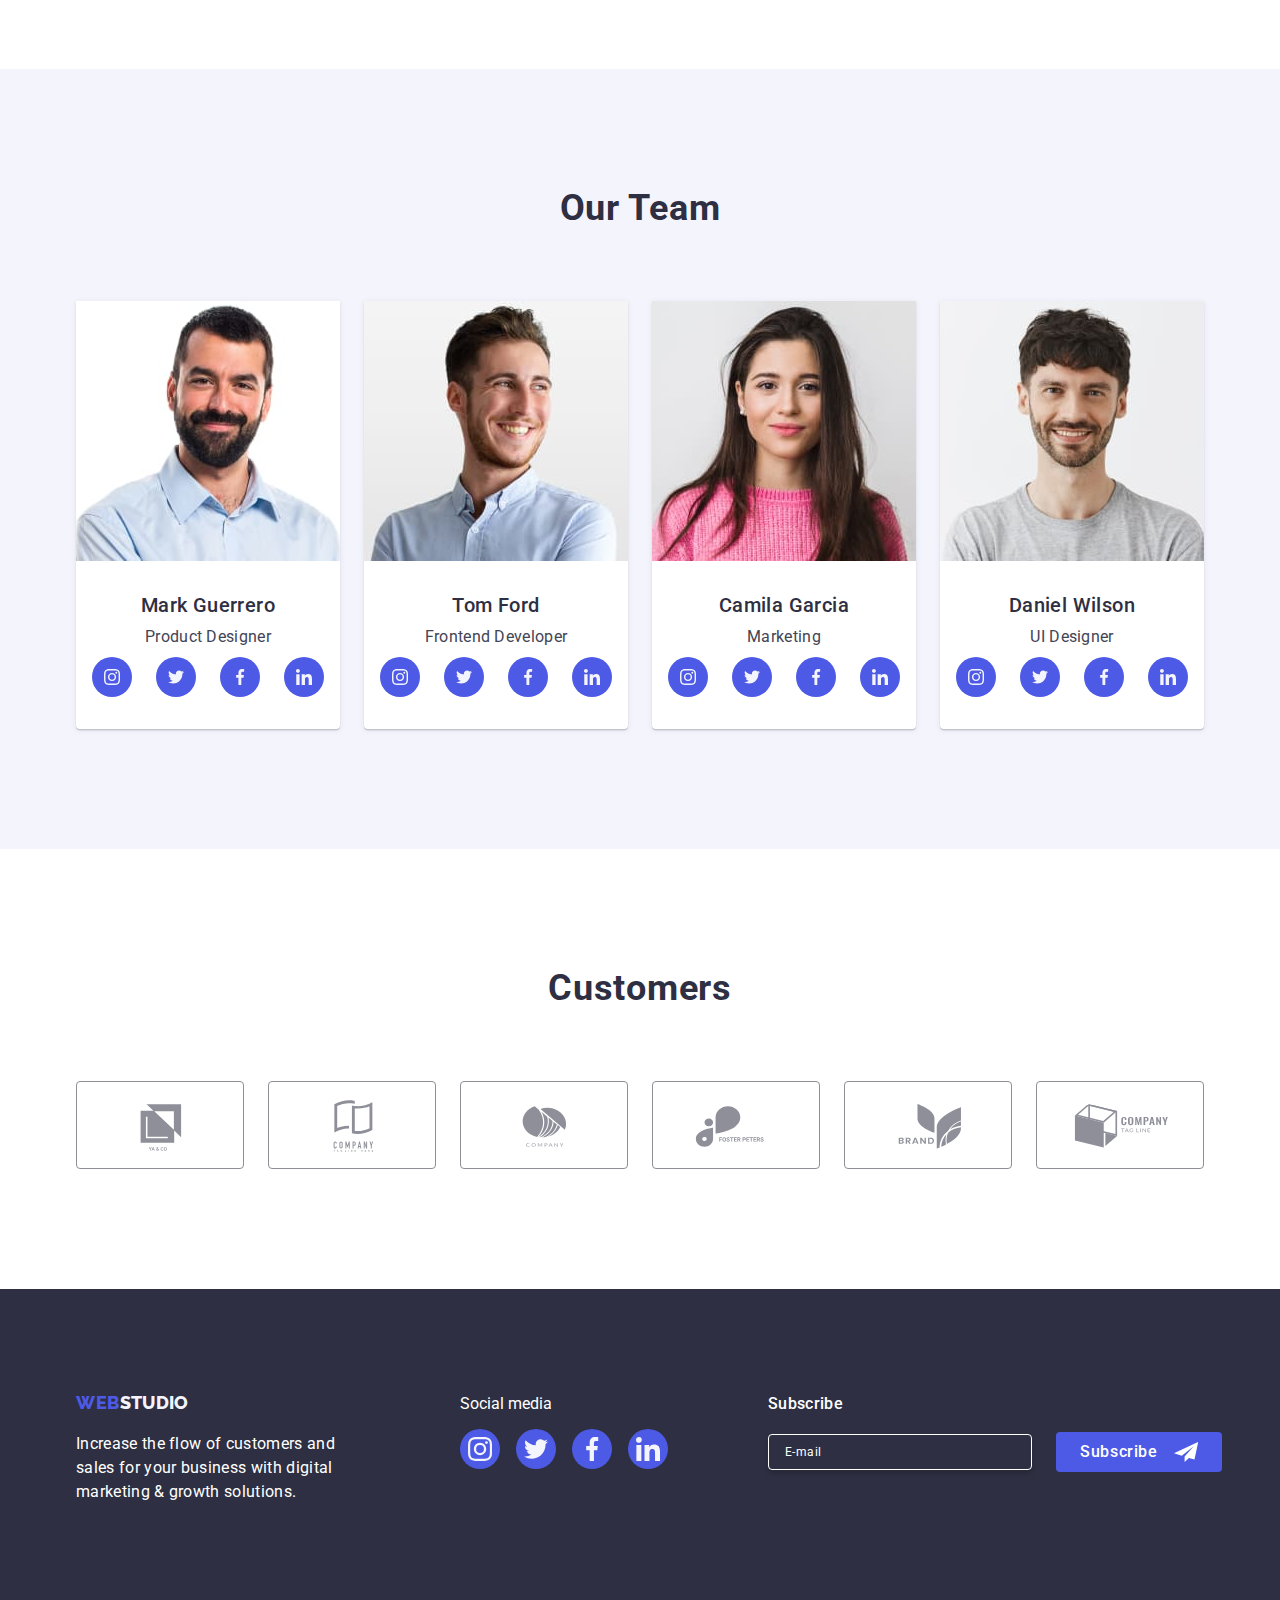
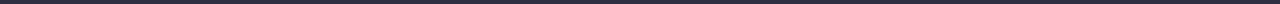
==== commit 7f9c0f9d: "fix styles in modal" ====
--- a/index.html
+++ b/index.html
@@ -559,10 +559,8 @@
           </ul>
         </div>
         <div class="footer-subscribe-form">
+          <p class="footer-form-label">Subscribe</p>
           <form class="subscribe-form">
-            <label class="footer-form-label" for="subscribe-input"
-              >Subscribe</label
-            >
             <input
               id="subscribe-input"
               class="footer-subscribe-input form-input"
@@ -603,12 +601,13 @@
           Leave your contacts and we will call you back
         </p>
         <form class="modal-form">
-          <label class="modal-form-label">
-            Name
-            <span class="modal-input-wrapper">
+          <div class="form-input-wrapper">
+            <label class="modal-form-label" for="user-name">Name</label>
+            <div class="modal-input-wrapper">
               <input
                 class="text-input modal-form-input"
-                name="user_name"
+                id="user-name"
+                name="user-name"
                 type="text"
                 required
               />
@@ -620,13 +619,14 @@
               >
                 <use href="./images/icons.svg#icon-person"></use>
               </svg>
-            </span>
-          </label>
-          <label class="modal-form-label">
-            Phone
-            <span class="modal-input-wrapper">
+            </div>
+          </div>
+          <div class="form-input-wrapper">
+            <label class="modal-form-label" for="phone-input">Phone</label>
+            <div class="modal-input-wrapper">
               <input
                 class="text-input modal-form-input"
+                id="phone-input"
                 type="tel"
                 name="user_phone"
                 required
@@ -639,13 +639,14 @@
               >
                 <use href="./images/icons.svg#icon-phone"></use>
               </svg>
-            </span>
-          </label>
-          <label class="modal-form-label">
-            Email
-            <span class="modal-input-wrapper">
+            </div>
+          </div>
+          <div class="form-input-wrapper">
+            <label class="modal-form-label" for="email-input">Email</label>
+            <div class="modal-input-wrapper">
               <input
                 class="text-input modal-form-input"
+                id="email-input"
                 type="email"
                 name="user_email"
                 required
@@ -658,34 +659,39 @@
               >
                 <use href="./images/icons.svg#icon-email"></use>
               </svg>
-            </span>
-          </label>
-          <label class="modal-form-label">
-            Comment
+            </div>
+          </div>
+          <div class="form-input-wrapper comment-field-wrapper">
+            <label class="modal-form-label" for="user-comment"> Comment</label>
             <textarea
               class="modal-form-input modal-textarea"
+              id="user-comment"
               name="user_comment"
               placeholder="Text input"
             ></textarea>
-          </label>
-          <label class="modal-form-label policy-field">
-            <input
-              type="checkbox"
-              class="hidden-policy-checkbox"
-              name="policy_acceptance"
-            />
-            <svg
-              class="custom-checkbox"
-              width="10"
-              height="8"
-              aria-label="Checkmark icon"
+          </div>
+
+          <div class="policy-field-wrapper">
+            <label class="modal-form-label policy-field" for="privacy">
+              <input
+                class="hidden-policy-checkbox"
+                id="privacy"
+                type="checkbox"
+                name="policy_acceptance"
+              />
+              <svg
+                class="custom-checkbox"
+                width="10"
+                height="8"
+                aria-label="Checkmark icon"
+              >
+                <use href="./images/icons.svg#icon-check"></use>
+              </svg>
+
+              I accept the terms and conditions of the&nbsp;
+              <a href="" class="policy-link">Privacy Policy</a></label
             >
-              <use href="./images/icons.svg#icon-check"></use>
-            </svg>
-
-            I accept the terms and conditions of the&nbsp;
-            <a href="" class="policy-link">Privacy Policy</a></label
-          >
+          </div>
 
           <button class="modal-submit-btn" type="submit">Send</button>
         </form>
--- a/css/styles.css
+++ b/css/styles.css
@@ -522,6 +522,7 @@
 .footer-submit-btn {
   padding: 8px 24px;
   min-width: 165px;
+  height: 40px;
   display: flex;
   align-items: center;
   justify-content: center;
@@ -618,12 +619,17 @@
   color: var(--primary-dark-color);
 }
 
+.form-input-wrapper {
+  margin-bottom: 8px;
+}
+
 .modal-form-label {
   display: block;
   font-size: 12px;
   line-height: 1.17;
   letter-spacing: 0.04em;
   color: #8E8F99;
+  margin-bottom: 4px;
 }
 
 .modal-form-input {
@@ -631,9 +637,10 @@
   min-width: 360px;
   border-radius: 4px;
   font-size: 18px;
-  margin: 8px 0;
+  background-color: transparent;
+  outline: transparent;
   border: 1px solid rgba(46, 47, 66, 0.4);
-  transition: border var(--transition-dur-and-func);
+  transition: border-color var(--transition-dur-and-func);
 }
 
 .text-input {
@@ -641,11 +648,14 @@
   padding-left: 38px;
 }
 
+.comment-field-wrapper {
+  margin-bottom: 16px;
+}
+
 .modal-form-input:hover,
 .modal-form-input:focus {
-  outline: transparent;
   outline-offset: 4px;
-  border: 1px solid rgba(77, 90, 229, 1)
+  border-color: rgba(77, 90, 229, 1);
 }
 
 .modal-input-wrapper {
@@ -669,7 +679,10 @@
 .modal-textarea {
   height: 120px;
   padding: 8px 16px;
-  border-radius: 4px;
+  font-size: 12px;
+  border-radius: 4px;
+  line-height: 1.17;
+  letter-spacing: 0.04em;
   resize: none;
 }
 
@@ -679,6 +692,10 @@
   color: rgba(46, 47, 66, 0.4);
 }
 
+.policy-field-wrapper {
+  margin-bottom: 24px;
+}
+
 .hidden-policy-checkbox {
   position: absolute;
   pointer-events: none;
@@ -699,7 +716,6 @@
   display: flex;
   align-items: center;
   flex-wrap: wrap;
-  margin: 16px 0 24px;
 }
 
 .custom-checkbox {
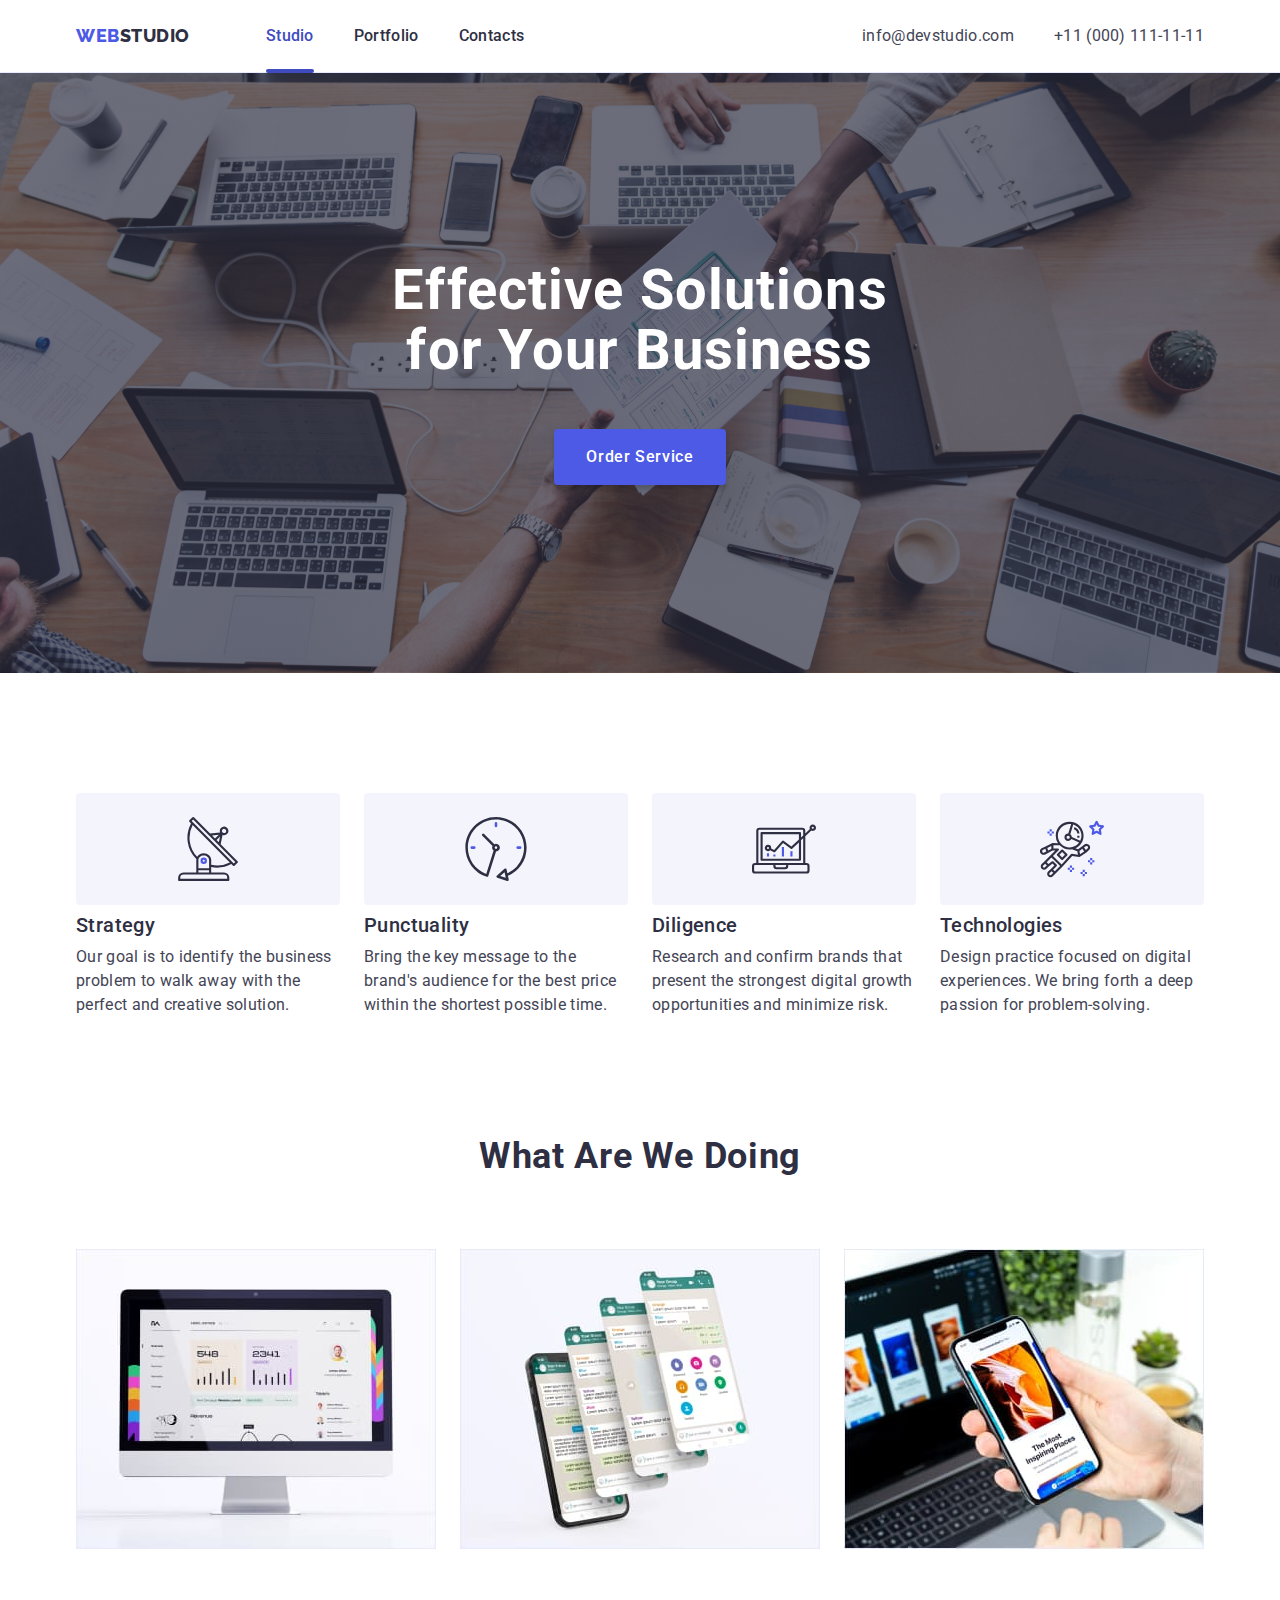
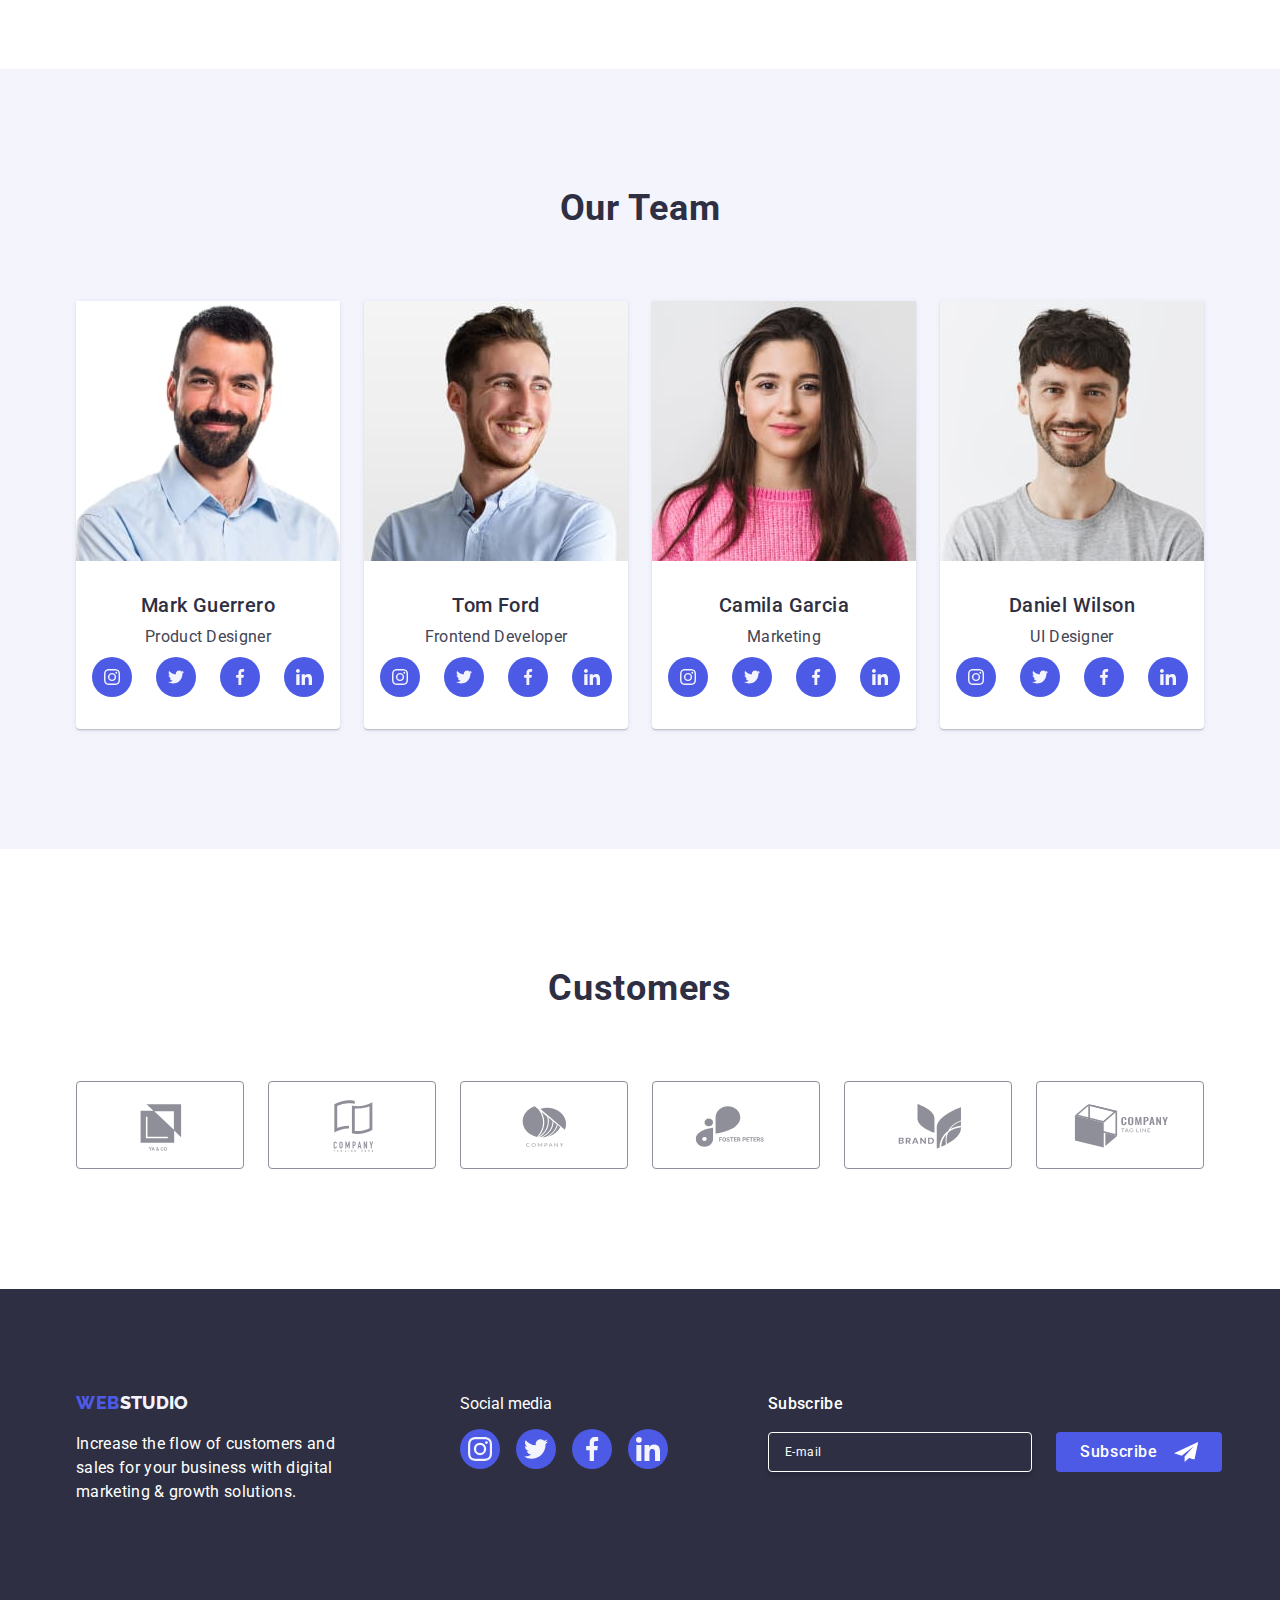
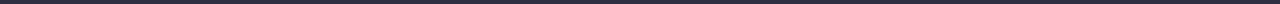
==== commit 8eb84f31: "minor style fix" ====
--- a/index.html
+++ b/index.html
@@ -561,13 +561,15 @@
         <div class="footer-subscribe-form">
           <p class="footer-form-label">Subscribe</p>
           <form class="subscribe-form">
-            <input
-              id="subscribe-input"
-              class="footer-subscribe-input form-input"
-              name="email_subscribe"
-              type="email"
-              placeholder="E-mail"
-            />
+            <label class="subscribe-label">
+              <input
+                id="subscribe-input"
+                class="footer-subscribe-input form-input"
+                name="email-subscribe"
+                type="email"
+                placeholder="E-mail"
+              />
+            </label>
 
             <button class="footer-submit-btn" type="submit">
               Subscribe
@@ -666,29 +668,29 @@
             <textarea
               class="modal-form-input modal-textarea"
               id="user-comment"
-              name="user_comment"
+              name="user-comment"
               placeholder="Text input"
             ></textarea>
           </div>
 
           <div class="policy-field-wrapper">
-            <label class="modal-form-label policy-field" for="privacy">
-              <input
-                class="hidden-policy-checkbox"
-                id="privacy"
-                type="checkbox"
-                name="policy_acceptance"
-              />
-              <svg
-                class="custom-checkbox"
-                width="10"
-                height="8"
-                aria-label="Checkmark icon"
-              >
-                <use href="./images/icons.svg#icon-check"></use>
-              </svg>
-
-              I accept the terms and conditions of the&nbsp;
+            <input
+              class="hidden-policy-checkbox visually-hidden"
+              id="user-privacy"
+              type="checkbox"
+              name="user-privacy"
+              value="true"
+            />
+            <label class="modal-form-label policy-field" for="user-privacy"
+              ><span class="custom-checkbox">
+                <svg
+                  class="custom-checkmark"
+                  width="10"
+                  height="8"
+                  aria-label="Checkmark icon"
+                >
+                  <use href="./images/icons.svg#icon-check"></use></svg></span
+              >I accept the terms and conditions of the
               <a href="" class="policy-link">Privacy Policy</a></label
             >
           </div>
--- a/css/styles.css
+++ b/css/styles.css
@@ -66,7 +66,7 @@
   font-size: 12px;
   letter-spacing: 0.04em;
   border-radius: 4px;
-  max-height: 40px;
+  height: 40px;
 }
 
 .header-container {
@@ -511,7 +511,7 @@
   min-width: 264px;
   color: var(--primary-background-color);
   border: 1px solid var(--primary-background-color);
-  background-color: var(--primary-dark-color);
+  background-color: transparent;
   box-shadow: 0px 4px 4px 0px rgba(0, 0, 0, 0.15);
 }
 
@@ -526,7 +526,6 @@
   display: flex;
   align-items: center;
   justify-content: center;
-  gap: 16px;
   border-radius: 4px;
   border: none;
   color: var(--primary-background-color);
@@ -541,7 +540,7 @@
 }
 
 .footer-send-icon {
-  margin: 2px 0;
+  margin: 2px 0 2px 16px;
   fill: var(--primary-background-color);
 }
 
@@ -684,6 +683,7 @@
   line-height: 1.17;
   letter-spacing: 0.04em;
   resize: none;
+  color: rgba(46, 47, 66, 0.4)
 }
 
 .modal-textarea::placeholder {
@@ -696,26 +696,14 @@
   margin-bottom: 24px;
 }
 
-.hidden-policy-checkbox {
+.visually-hidden {
   position: absolute;
   pointer-events: none;
   opacity: 0;
 }
 
-.hidden-policy-checkbox:checked+.custom-checkbox {
-  border-color: 1px solid rgba(64, 75, 191, 1);
-  background-color: var(--pressed-button-color);
-  fill: var(--secondary-light-color);
-}
-
-.hidden-policy-checkbox:focus+.custom-checkbox {
-  outline: 1px solid rgba(77, 90, 229, 1)
-}
-
 .policy-field {
-  display: flex;
-  align-items: center;
-  flex-wrap: wrap;
+  display: block;
 }
 
 .custom-checkbox {
@@ -723,10 +711,27 @@
   height: 16px;
   padding: 3px 2px;
   margin-right: 8px;
+  display: inline-flex;
+  align-items: center;
   cursor: pointer;
   border-radius: 2px;
-  fill: none;
+  justify-content: center;
+  fill: transparent;
   border: 1px solid rgba(46, 47, 66, 0.4);
   background-color: var(--primary-background-color);
-  transition: fill var(--transition-dur-and-func), background-color var(--transition-dur-and-func), border-color var(--transition-dur-and-func);
+  transition: fill var(--transition-dur-and-func), background-color var(--transition-dur-and-func), border var(--transition-dur-and-func);
+}
+
+.hidden-policy-checkbox:checked+.policy-field>.custom-checkbox {
+  border: none;
+  background-color: var(--pressed-button-color);
+  fill: var(--secondary-light-color);
+}
+
+.hidden-policy-checkbox:focus+.policy-field>.custom-checkbox {
+  outline: 1px solid rgba(77, 90, 229, 1)
+}
+
+.policy-link {
+  color: #4d5ae5;
 }